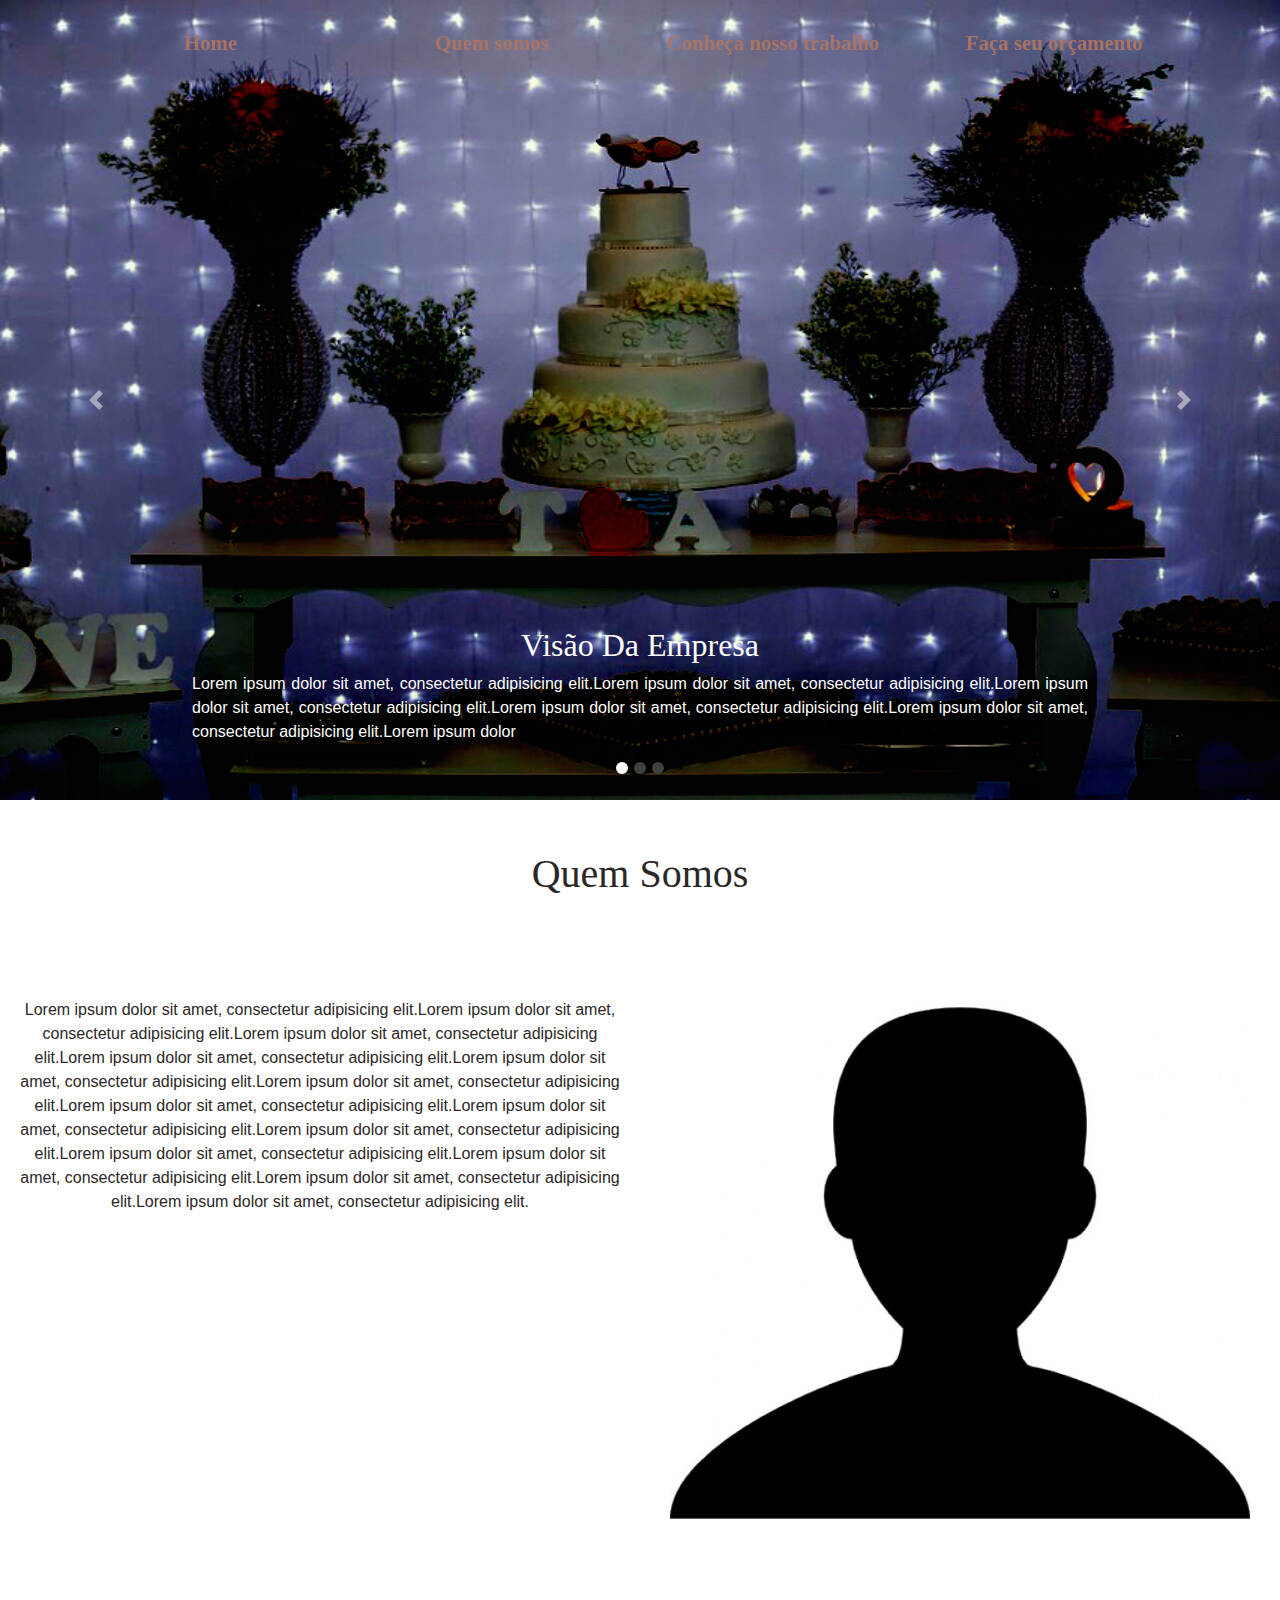
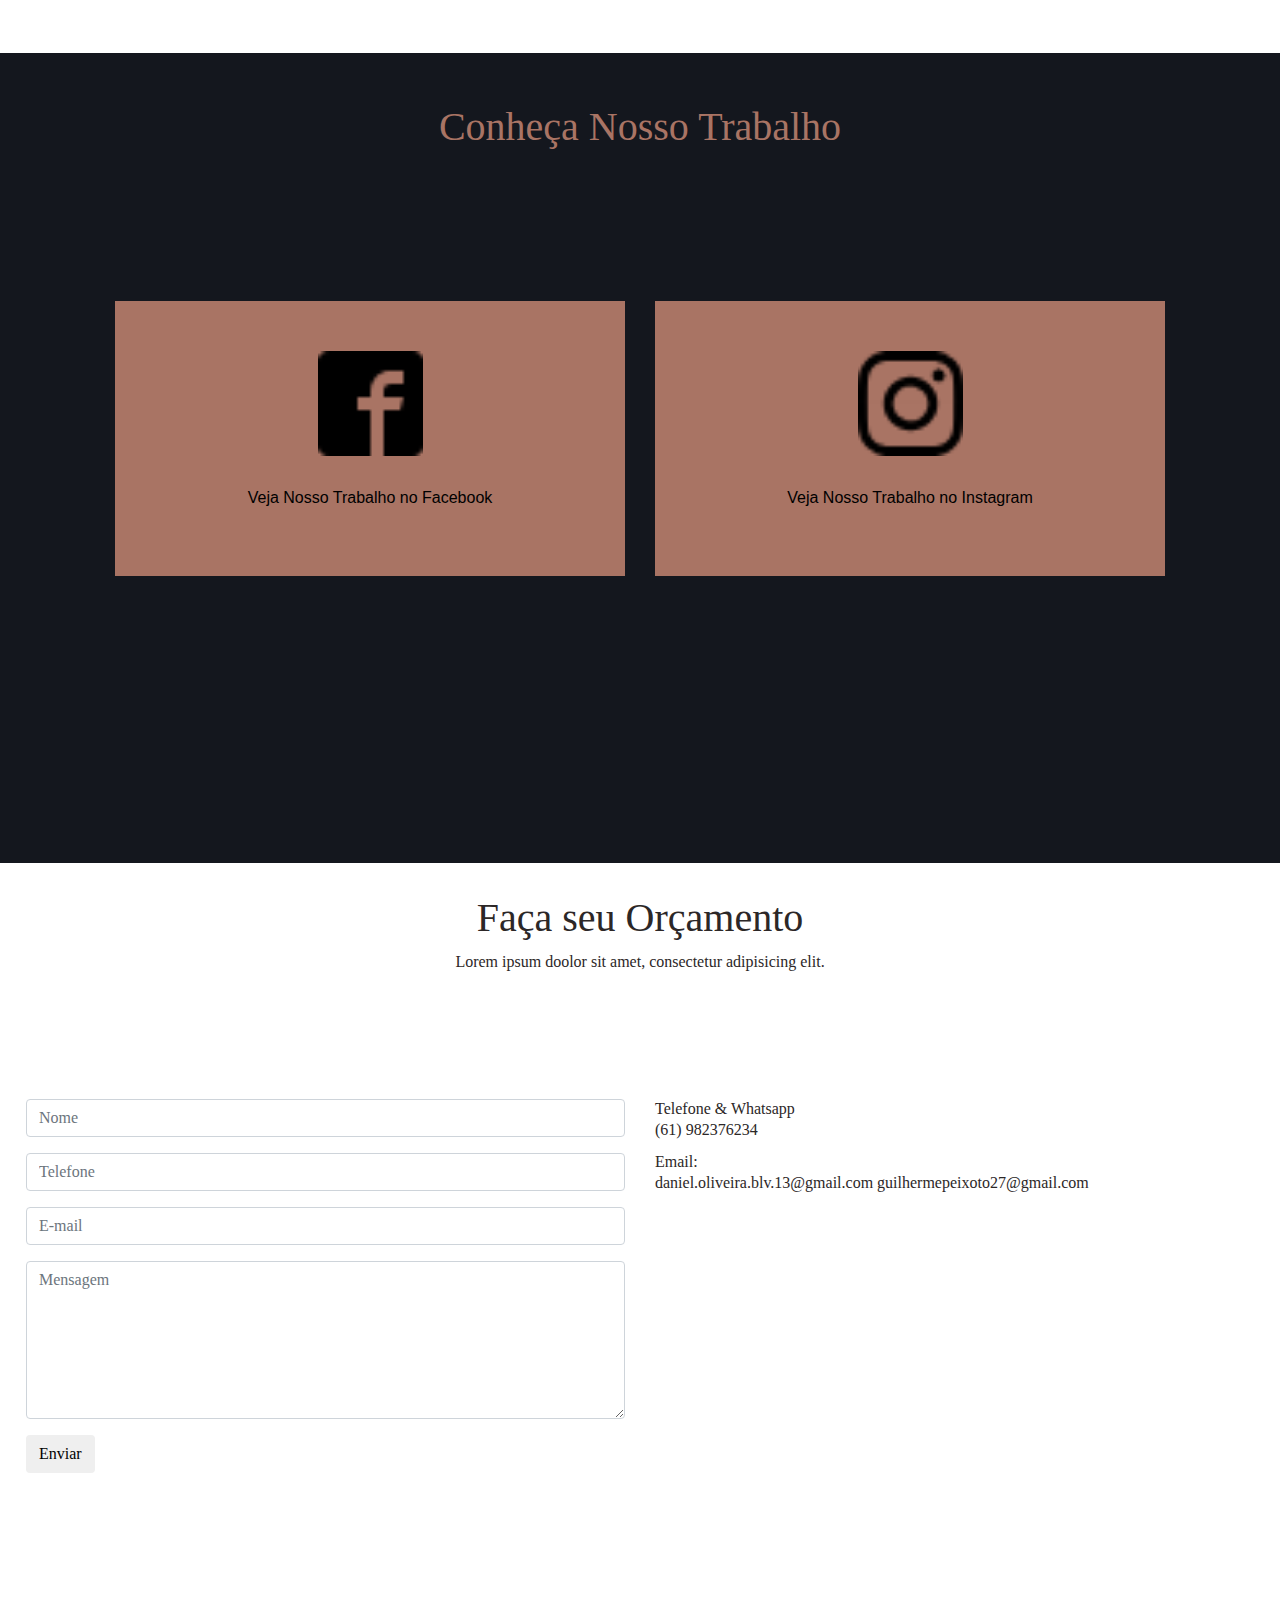
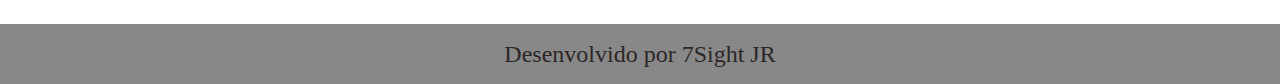
==== index.html @ c17e689d "Nav" ====
<!DOCTYPE html>
<html lang="en">
<head>
    <meta charset="UTF-8">
    <meta name="viewport" content="width=device-width, initial-scale=1, shrink-to-fit=no">
    <title>Ateliê dos Sonhos - Home</title>
	<link rel="stylesheet" href="CSS/normalize.css">
	<link href="https://fonts.googleapis.com/css?family=Roboto:400,700,700i" rel="stylesheet">
	<link rel="shortcut icon" href="imgs/favicon.ico" type="image/x-icon" />
    <link rel="stylesheet" href="./CSS/bootstrap.min.css">
    <link rel="stylesheet" href="./CSS/style.css">
    <script type="text/javascript" src="js/jquery-3.3.1.min.js"></script>
    <script type="text/javascript" src="js/menuJS.js"></script>
    <script type="text/javascript" src="js/bootstrap.min.js"></script>
</head>
<header>
            <nav class="navbar navbar-expand-lg navbar-light ">
                <div class="container">     
                    <button class="navbar-toggler" type="button" data-toggle="collapse" data-target="#navbarNavAltMarkup" aria-controls="navbarNavAltMarkup" aria-expanded="false" aria-label="Alterna navegação">
                        <span class="navbar-toggler-icon"></span>
                    </button>
                    <div class="row collapse navbar-collapse" id="navbarNavAltMarkup" >
                        <div class="navbar-nav col">
                          <a class="col nav-link" href="#">Home <span class="sr-only">(Página atual)</span></a>
                          <a class="col nav-link" href="#">Quem somos</a>
                          <a class="col nav-link" href="#">Conheça nosso trabalho</a>
                          <a class="col nav-link" href="#">Faça seu orçamento</a>
                        </div>
                    </div>
                  </div>
            </nav>
    </header>
    <body>
        <section>
        <div id="MagicCarousel" class="carousel slide" data-ride="carousel">
            <ol class="carousel-indicators">
                <li data-target="#MagicCarousel" data-slide-to="0" class="active"></li>
                <li data-target="#MagicCarousel" data-slide-to="1"></li>
                <li data-target="#MagicCarousel" data-slide-to="2"></li>
            </ol>
            <div class="carousel-inner" role="listbox"></div>
                <div class="carousel-item active">
                    <img class="imagemDaHome" src="IMGS/imagem1.jpg" alt="First Slide">
                    <div class="carousel-caption d-none d-md-block">
                    <h2 class="tituloVisao">Visão Da Empresa</h2>
            <p class="textoVisao">Lorem ipsum dolor sit amet, consectetur adipisicing elit.Lorem ipsum dolor sit amet, consectetur adipisicing elit.Lorem ipsum dolor sit amet, consectetur adipisicing elit.Lorem ipsum dolor sit amet, consectetur adipisicing elit.Lorem ipsum dolor sit amet, consectetur adipisicing elit.Lorem ipsum dolor</p>   
                    </div>
                </div>
                <div class="carousel-item">
                    <img class="imagemDaHome" src="IMGS/imagem2.jpg" alt="Second Slide">
                    <div class="carousel-caption d-none d-md-block">
                    <h2 class="tituloVisao">Visão Da Empresa</h2>
            <p class="textoVisao">Lorem ipsum dolor sit amet, consectetur adipisicing elit.Lorem ipsum dolor sit amet, consectetur adipisicing elit.Lorem ipsum dolor sit amet, consectetur adipisicing elit.Lorem ipsum dolor sit amet, consectetur adipisicing elit.Lorem ipsum dolor sit amet, consectetur adipisicing elit.Lorem ipsum dolor</p>    
                    </div>
                </div>
                <div class="carousel-item">
                    <img class="imagemDaHome" src="IMGS/imagem3.jpg" alt="Third Slide">
                    <div class="carousel-caption d-none d-md-block">
                    <h2 class="tituloVisao">Visão Da Empresa</h2>
            <p class="textoVisao">Lorem ipsum dolor sit amet, consectetur adipisicing elit.Lorem ipsum dolor sit amet, consectetur adipisicing elit.Lorem ipsum dolor sit amet, consectetur adipisicing elit.Lorem ipsum dolor sit amet, consectetur adipisicing elit.Lorem ipsum dolor sit amet, consectetur adipisicing elit.Lorem ipsum dolor</p>    
                    </div>
                </div>
            <a class="carousel-control-prev" href="#MagicCarousel" role="button" data-slide="prev">
                <span class="carousel-control-prev-icon"></span>
                <span class="sr-only">previous</span>
            </a>    
            <a class="carousel-control-next" href="#MagicCarousel" role="button" data-slide="next">    
                <span class="carousel-control-next-icon"></span>
                <span class="sr-only">next</span>
            </a> 
        </div>           
    </section>
		<section>
            <div class="container-somos">
			    <div class="col">
					<h1 class="form-quem">Quem Somos</h1>
					<div class="row">
						<div class="col-sm-6">
							<p class="TextoQ">Lorem ipsum dolor sit amet, consectetur adipisicing elit.Lorem ipsum dolor sit amet, consectetur adipisicing elit.Lorem ipsum dolor sit amet, consectetur adipisicing elit.Lorem ipsum dolor sit amet, consectetur adipisicing elit.Lorem ipsum dolor sit amet, consectetur adipisicing elit.Lorem ipsum dolor sit amet, consectetur adipisicing elit.Lorem ipsum dolor sit amet, consectetur adipisicing elit.Lorem ipsum dolor sit amet, consectetur adipisicing elit.Lorem ipsum dolor sit amet, consectetur adipisicing elit.Lorem ipsum dolor sit amet, consectetur adipisicing elit.Lorem ipsum dolor sit amet, consectetur adipisicing elit.Lorem ipsum dolor sit amet, consectetur adipisicing elit.Lorem ipsum dolor sit amet, consectetur adipisicing elit.</p>
                        </div>
						<div class="col-sm-6">
							<div>   
							<img class="container-img col" src="IMGS/perfil.jpg" alt="loren ipsum">
							</div>
						</div>
					</div>
			    </div>
            </div>
        </section>
        <section>
            <div class="cor-nosso">
            <div class="container">
                <div class="col">
                <div class="col text-center esp-n">
                    <h1 class="esp-t cor-titulo">Conheça Nosso Trabalho</h1>
                </div>
                <div class="container">
                <div class="row">
                    <div class="col-md-6 col">
                        <div class="caixa col">
                            <div class="text-center col">
                                <a href="https://m.facebook.com/ateliedossonhosdf/"><img src="IMGS/facebook2.png" alt="loren ipsum" class="foto-icone img-fluid"></a>
                            </div>
                            <p class="legenda-n col">Veja Nosso Trabalho no Facebook</p>
                        </div>
                    </div>
                    <br>
                    <div class="col-md-6 col c2">
                        <div class="caixa col">
                            <div class="text-center col">
                                    <a href="https://www.instagram.com/ateliedossonhosdf/"><img src="IMGS/instagram.png" alt="loren ipsum" class="foto-icone img-fluid"></a>
                            </div>
                            <p class="legenda-n col">Veja Nosso Trabalho no Instagram</p>
                        </div>
                    </div>
                </div> 
                </div>
            </div>
            </div>
        </div>
        </section>
        <section id="facaseuorcamento">
                    <div class="col">
                    <div class="format">
                    <div class="facaseuorcamento">
                            <div class="titfaca">
                            <h1>Faça seu Orçamento</h1>
                                <div class="par">
                                    <h8>Lorem ipsum doolor sit amet, consectetur adipisicing elit.</h8>
                                </div>
                            </div>
                    <div class="row">
                    <div class="col">
                    <div class="hrr">
                    <form class="form-contact" action="/enviar_email" accept-charset="UTF-8" method="post"><input name="utf8" type="hidden" value="&#x2713;" /><input type="hidden" name="authenticity_token" value="V55jchQVpwLx2IjRgMSg2orfoXIEqfLRd6R6BM3rzUybA8gtI5Tl+74OOOqi83/QPMuSs9RaITzS2b3zhEJrcw==" />
                        <div class="form-group">
                            <input type="text" name="nome" id="nome" placeholder="Nome" class="form-control field-contact" />
                        </div>
                        <div class="form-group">
                            <input type="text" name="telefone" id="telefone" placeholder="Telefone" class="form-control field-contact" />
                        </div>
                        <div class="form-group">
                            <input type="email" name="email" id="email" placeholder="E-mail" class="form-control field-contact" />
                        </div>
                        <div class="form-group">
                            <textarea name="mensagem" id="mensagem" placeholder="Mensagem" type="text" class="form-control field-contact" rows="6"></textarea>
                        </div>
                        <div class="botaoDaMSG">
                            <button type="submit" class="btn button-contact">Enviar</button>
                        </div>
                    </form>
                    </div>
                    </div>
                    <div class="col">
                        <div class="informacoes">
                            <div class="esp">
                                <div class="contact">
                                    <h6 class="contact">Telefone & Whatsapp</h6>
                                    <h8>(61) 982376234</h8>
                                </div>
                            </div>    
                        <div class="contact">
                            <h6 class="contact">Email:</h6>
                            <h8>daniel.oliveira.blv.13@gmail.com</h8>
                            <h8>guilhermepeixoto27@gmail.com</h8>
                        </div>
                    </div>
                    </div>
                    </div>
                    </div>
                    </div>
        </section>
                <footer>
                    <div class="col">
                    Desenvolvido por 7Sight JR
                    </div>
                </footer>

</body>
</html>
---- CSS/style.css ----
*, *:before, *:after {
    -webkit-box-sizing: border-box;
       -moz-box-sizing: border-box;
            box-sizing: border-box;
}

body {
	font-family: Helvetica Neue;
	color:#2c2727;
}

/* <--! Menu Superior --> */
nav {	
	position: fixed;
	top: 0;
	width: 100%;	
}

/* <--! Rodapé --> */

footer {
	background-color: #888;
	text-align: center;
	padding: 0.5em 0;
	font-size: 1.5em;
}
/* <--! Orcamento --> */
.facaseuorcamento{
    margin: 10px auto;
	min-height: 65vh;
	padding: 1px;
}
/* <--! Titulo do Form --> */
.titfaca{
    text-align: center;
    margin-bottom: 125px;
    margin-top: 20px;
}
.contact{
    margin: 0 0 0 0;
}
.esp{
    margin-bottom: 10px;
}
.hrr{
    margin: 0 0 0 10px;
}
.par{
         text-align: center;
   @include text-shadow(1px 1px 0 rgba(white, 1));
}
.format{
	margin-bottom: 150px;
}
/* Titulo Quem Somos*/
.form-quem{
	text-align: center;
	margin-bottom: 100px;
	padding-top: 50px;
}
p{
	text-align: center;
	font-family: Arial, Helvetica, sans-serif;
}
.container-img{
	width:100%;
	height:530px;
}
.container-somos{
	margin-bottom: 125px;
}

/* Nosso Trabalho*/
.cor-titulo{
	color: #a97464;
}
.caixa{
	border:50px solid #a97464; 
	background-color: #a97464; 
	width: 100%;
	height: 100%;
	align-items: center;
}
.cor-nosso{
	background:#14171e;
	height: 90vh;
}
.esp-n{
	margin-bottom: 150px;
	padding-top: 50px;
	margin-top: 0px;
}
.foto-icone{
	box-align: center;
	width:30%; 
	height: 10%;
}
.legenda-n{
	padding-top: 30px;
	color: black;
	text-align: center;
}
@media(max-width: 576px){
	.foto-icone{
		box-align: center;
		width: 90%; 
		height: 10%;
	}
	.caixa{
		margin-left: 65px;
		border: solid #a97464; 
		background-color: #a97464; 
		width: 175px;
		height: 200px;
		margin-bottom: 25px;
		align-items: center;
	}

	.legenda-n{
		color: black;
		text-align: center;
		font-size: xx-small;
	}
	.esp-n{
		margin-bottom: 100px;
		padding-top: 50px;
		margin-top: 0px;
	}
	.cor-nosso{
		background:#14171e;
		height: 125vh;
	}
}

.imagemDaHome{ 
	width: 100%;
	height: 800px;
}
@media (max-width: 800px){
	.imagemDaHome{ 
	height: 500px;
	}
	.botaoDaMSG{
		text-align: center;
	}
	.informacoes{
		padding: 40px;
		text-align: center;
	}
	.form-quem{
		padding-top: 20px;
		justify-content: center;
		height: 50%;
		text-align: center;
		margin-bottom: 20px;
	}
	.container-img {
		width: 340px;
		height: 255px;
		
	}
	.container-somos{
		margin-bottom: 10px;
	}
	.titfaca{
		margin-bottom: 30px;
	}
	.TextoQ{
		text-align: justify;
	}
	.format{
		margin-bottom: 10px;
	}
	.aa{
		text-align: center;
	}
}
.tituloVisao{
	text-align: center;
}
.textoVisao{
	text-align: justify;
} 
.carousel-indicators li {
    border-radius: 12px;
    width: 12px;
    height: 12px;
    background-color: #404040;
}
/* Home */

.backgorund{
    background-image: url(../IMGS/backgrou.jpg);
}

.nav-link{
    text-align: center;
    font-size: 1.3em;
    color:#a97464 !important;
    padding: .9em !important;
    font-weight: bold;
    
}

.nav-link:hover{
    color:#9f283e !important;
    font-size: none;
}

.navbar-toggler{
    background: #a97464 !important;
    
}

.navbar-light .navbar-toggler{
    color: #a97464 !important;
    
}
.navbar{
	position: fixed;
	z-index: 1;
}


/* Nav */
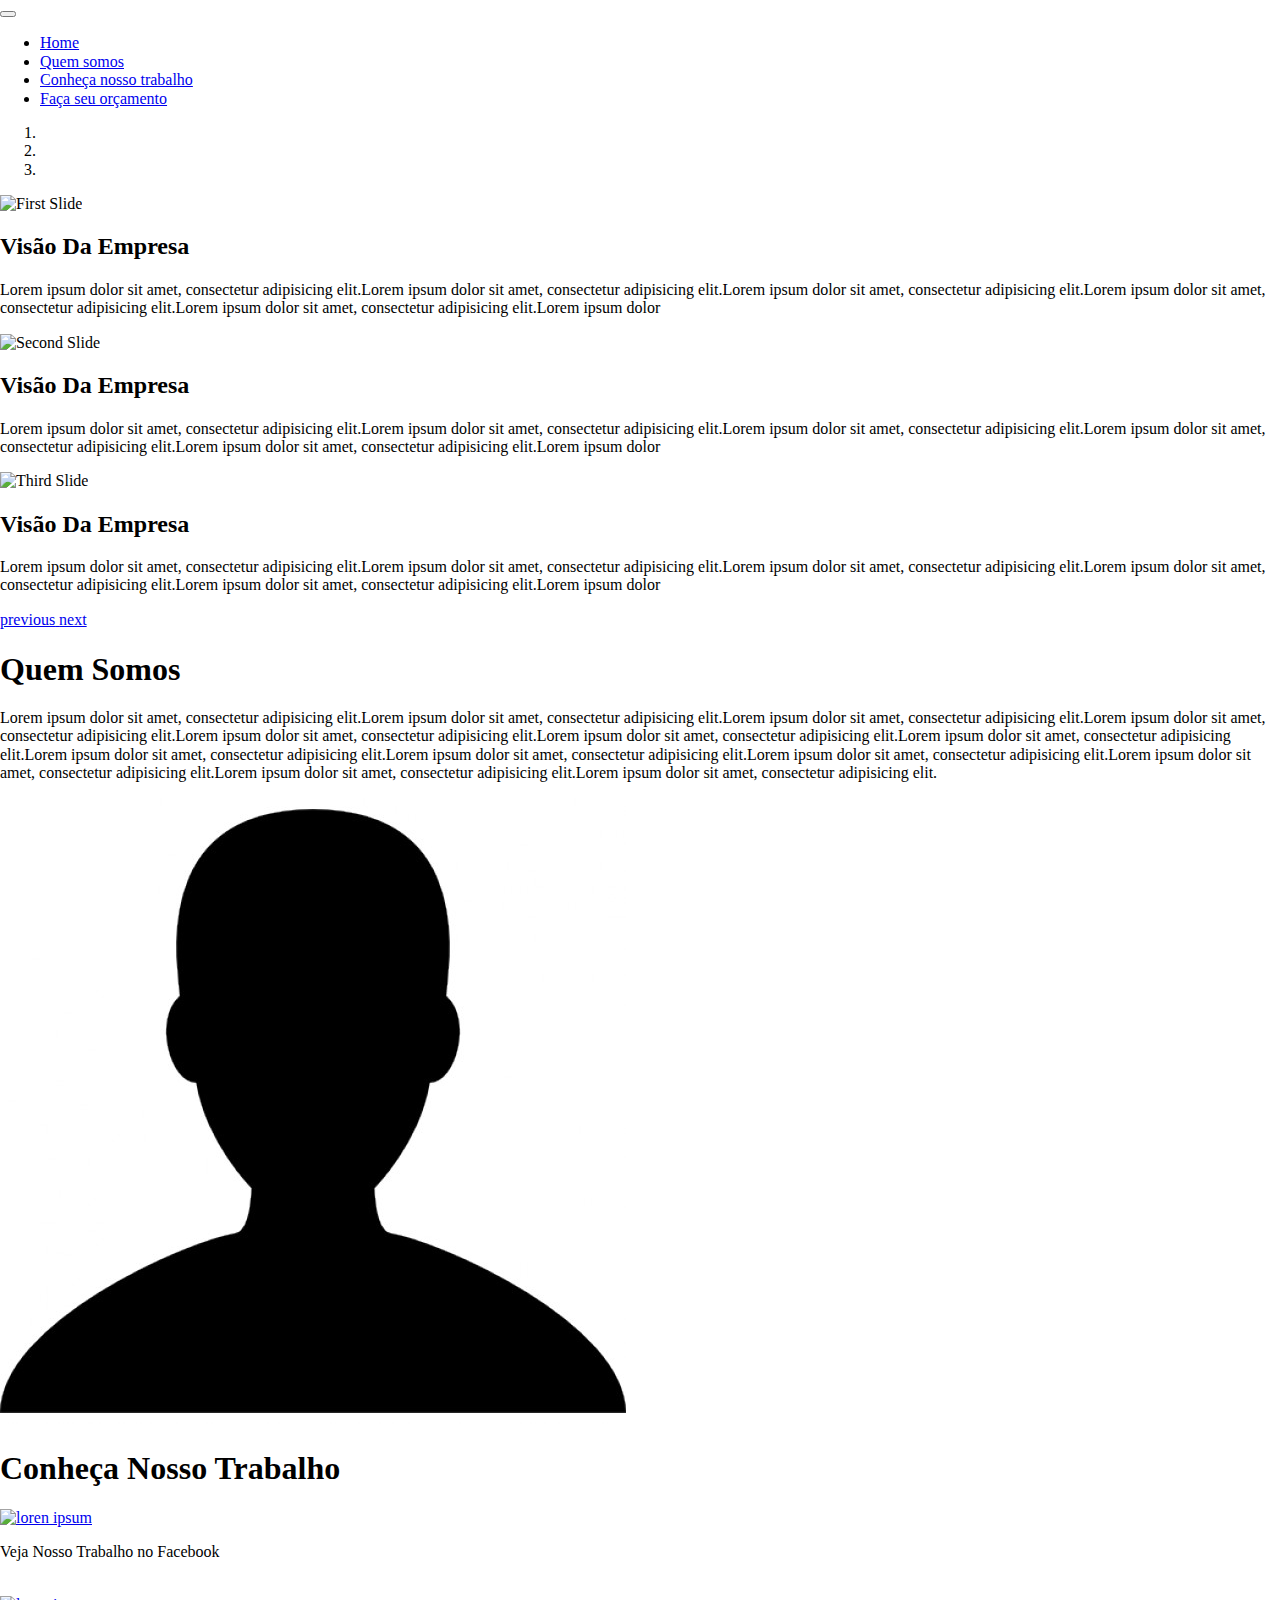
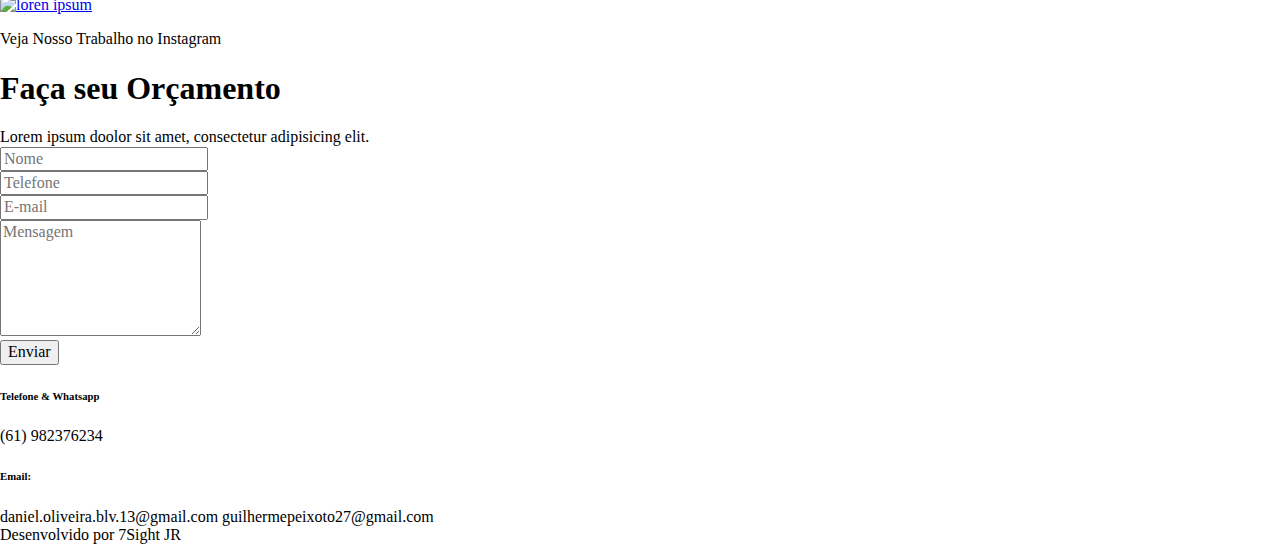
==== commit 290057a0: "Ajustes Master" ====
--- a/index.html
+++ b/index.html
@@ -6,32 +6,45 @@
     <title>Ateliê dos Sonhos - Home</title>
 	<link rel="stylesheet" href="CSS/normalize.css">
 	<link href="https://fonts.googleapis.com/css?family=Roboto:400,700,700i" rel="stylesheet">
-	<link rel="shortcut icon" href="imgs/favicon.ico" type="image/x-icon" />
-    <link rel="stylesheet" href="./CSS/bootstrap.min.css">
-    <link rel="stylesheet" href="./CSS/style.css">
+	<link rel="shortcut icon" href="img/favicon.ico" type="image/x-icon" />
+    <link rel="stylesheet" href="css/bootstrap.min.css">
+    <link rel="stylesheet" href="css/style.css">
     <script type="text/javascript" src="js/jquery-3.3.1.min.js"></script>
-    <script type="text/javascript" src="js/menuJS.js"></script>
     <script type="text/javascript" src="js/bootstrap.min.js"></script>
 </head>
+
+<body>
+<!-- NAVBAR RESPONSIVA -->
 <header>
-            <nav class="navbar navbar-expand-lg navbar-light ">
-                <div class="container">     
-                    <button class="navbar-toggler" type="button" data-toggle="collapse" data-target="#navbarNavAltMarkup" aria-controls="navbarNavAltMarkup" aria-expanded="false" aria-label="Alterna navegação">
-                        <span class="navbar-toggler-icon"></span>
-                    </button>
-                    <div class="row collapse navbar-collapse" id="navbarNavAltMarkup" >
-                        <div class="navbar-nav col">
-                          <a class="col nav-link" href="#">Home <span class="sr-only">(Página atual)</span></a>
-                          <a class="col nav-link" href="#">Quem somos</a>
-                          <a class="col nav-link" href="#">Conheça nosso trabalho</a>
-                          <a class="col nav-link" href="#">Faça seu orçamento</a>
-                        </div>
-                    </div>
-                  </div>
-            </nav>
-    </header>
-    <body>
-        <section>
+    <nav class="navbar fixed-top navbar-expand-lg navbar-dark">
+        <div class="container">
+            <button class="navbar-toggler" type="button" data-toggle="collapse" data-target="#navbarSite" aria-controls="navbarSite" aria-expanded="false" aria-label="Toggle navigation">
+                <span class="navbar-toggler-icon"></span>
+            </button>
+            <div class="collapse navbar-collapse" id="navbarSite">
+                <ul class="navbar-nav d-flex justify-content-center flor">
+                    <li class="nav-item">
+                        <a class="nav-link" href="#">Home</a>
+                    </li>
+                    <li class="nav-item">
+                        <a class="nav-link" href="#">Quem somos</a>
+                    </li>
+                    <li class="nav-item">
+                        <a class="nav-link" href="#">Conheça nosso trabalho</a>
+                    </li>
+                    <li class="nav-item">
+                        <a class="nav-link" href="#">Faça seu orçamento</a>
+                    </li>
+                </ul>
+            </div>
+        </div>
+    </nav>   
+</header>
+
+
+
+
+        <section id="Home">
         <div id="MagicCarousel" class="carousel slide" data-ride="carousel">
             <ol class="carousel-indicators">
                 <li data-target="#MagicCarousel" data-slide-to="0" class="active"></li>
@@ -40,21 +53,21 @@
             </ol>
             <div class="carousel-inner" role="listbox"></div>
                 <div class="carousel-item active">
-                    <img class="imagemDaHome" src="IMGS/imagem1.jpg" alt="First Slide">
+                    <img class="imagemDaHome" src="img/imagem1.jpg" alt="First Slide">
                     <div class="carousel-caption d-none d-md-block">
                     <h2 class="tituloVisao">Visão Da Empresa</h2>
             <p class="textoVisao">Lorem ipsum dolor sit amet, consectetur adipisicing elit.Lorem ipsum dolor sit amet, consectetur adipisicing elit.Lorem ipsum dolor sit amet, consectetur adipisicing elit.Lorem ipsum dolor sit amet, consectetur adipisicing elit.Lorem ipsum dolor sit amet, consectetur adipisicing elit.Lorem ipsum dolor</p>   
                     </div>
                 </div>
                 <div class="carousel-item">
-                    <img class="imagemDaHome" src="IMGS/imagem2.jpg" alt="Second Slide">
+                    <img class="imagemDaHome" src="img/imagem2.jpg" alt="Second Slide">
                     <div class="carousel-caption d-none d-md-block">
                     <h2 class="tituloVisao">Visão Da Empresa</h2>
             <p class="textoVisao">Lorem ipsum dolor sit amet, consectetur adipisicing elit.Lorem ipsum dolor sit amet, consectetur adipisicing elit.Lorem ipsum dolor sit amet, consectetur adipisicing elit.Lorem ipsum dolor sit amet, consectetur adipisicing elit.Lorem ipsum dolor sit amet, consectetur adipisicing elit.Lorem ipsum dolor</p>    
                     </div>
                 </div>
                 <div class="carousel-item">
-                    <img class="imagemDaHome" src="IMGS/imagem3.jpg" alt="Third Slide">
+                    <img class="imagemDaHome" src="img/imagem3.jpg" alt="Third Slide">
                     <div class="carousel-caption d-none d-md-block">
                     <h2 class="tituloVisao">Visão Da Empresa</h2>
             <p class="textoVisao">Lorem ipsum dolor sit amet, consectetur adipisicing elit.Lorem ipsum dolor sit amet, consectetur adipisicing elit.Lorem ipsum dolor sit amet, consectetur adipisicing elit.Lorem ipsum dolor sit amet, consectetur adipisicing elit.Lorem ipsum dolor sit amet, consectetur adipisicing elit.Lorem ipsum dolor</p>    
@@ -70,7 +83,7 @@
             </a> 
         </div>           
     </section>
-		<section>
+		<section id="Quem-somos">
             <div class="container-somos">
 			    <div class="col">
 					<h1 class="form-quem">Quem Somos</h1>
@@ -80,14 +93,14 @@
                         </div>
 						<div class="col-sm-6">
 							<div>   
-							<img class="container-img col" src="IMGS/perfil.jpg" alt="loren ipsum">
+							<img class="container-img col" src="img/perfil.jpg" alt="loren ipsum">
 							</div>
 						</div>
 					</div>
 			    </div>
             </div>
         </section>
-        <section>
+        <section id="nosso-trabalho">
             <div class="cor-nosso">
             <div class="container">
                 <div class="col">
@@ -99,7 +112,7 @@
                     <div class="col-md-6 col">
                         <div class="caixa col">
                             <div class="text-center col">
-                                <a href="https://m.facebook.com/ateliedossonhosdf/"><img src="IMGS/facebook2.png" alt="loren ipsum" class="foto-icone img-fluid"></a>
+                                <a href="https://m.facebook.com/ateliedossonhosdf/"><img src="img/facebook2.png" alt="loren ipsum" class="foto-icone img-fluid"></a>
                             </div>
                             <p class="legenda-n col">Veja Nosso Trabalho no Facebook</p>
                         </div>
@@ -108,7 +121,7 @@
                     <div class="col-md-6 col c2">
                         <div class="caixa col">
                             <div class="text-center col">
-                                    <a href="https://www.instagram.com/ateliedossonhosdf/"><img src="IMGS/instagram.png" alt="loren ipsum" class="foto-icone img-fluid"></a>
+                                    <a href="https://www.instagram.com/ateliedossonhosdf/"><img src="img/instagram.png" alt="loren ipsum" class="foto-icone img-fluid"></a>
                             </div>
                             <p class="legenda-n col">Veja Nosso Trabalho no Instagram</p>
                         </div>
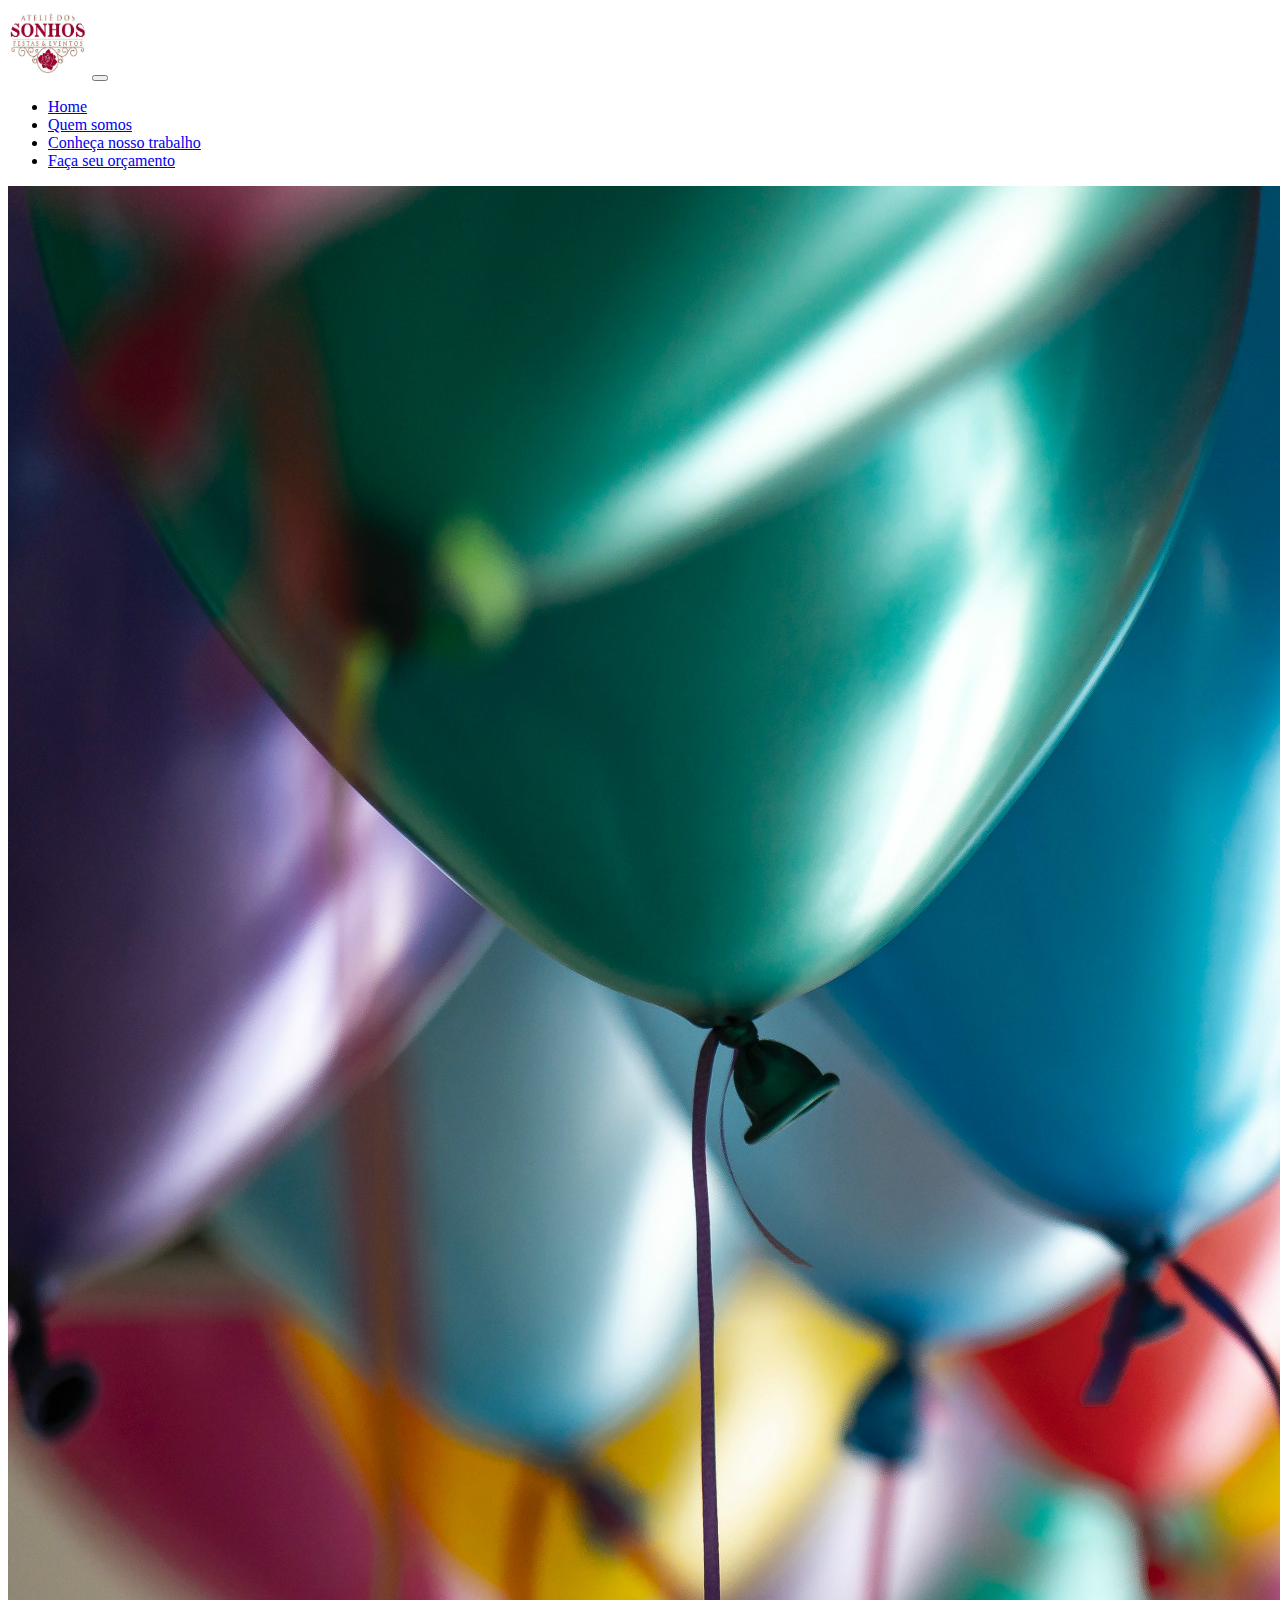
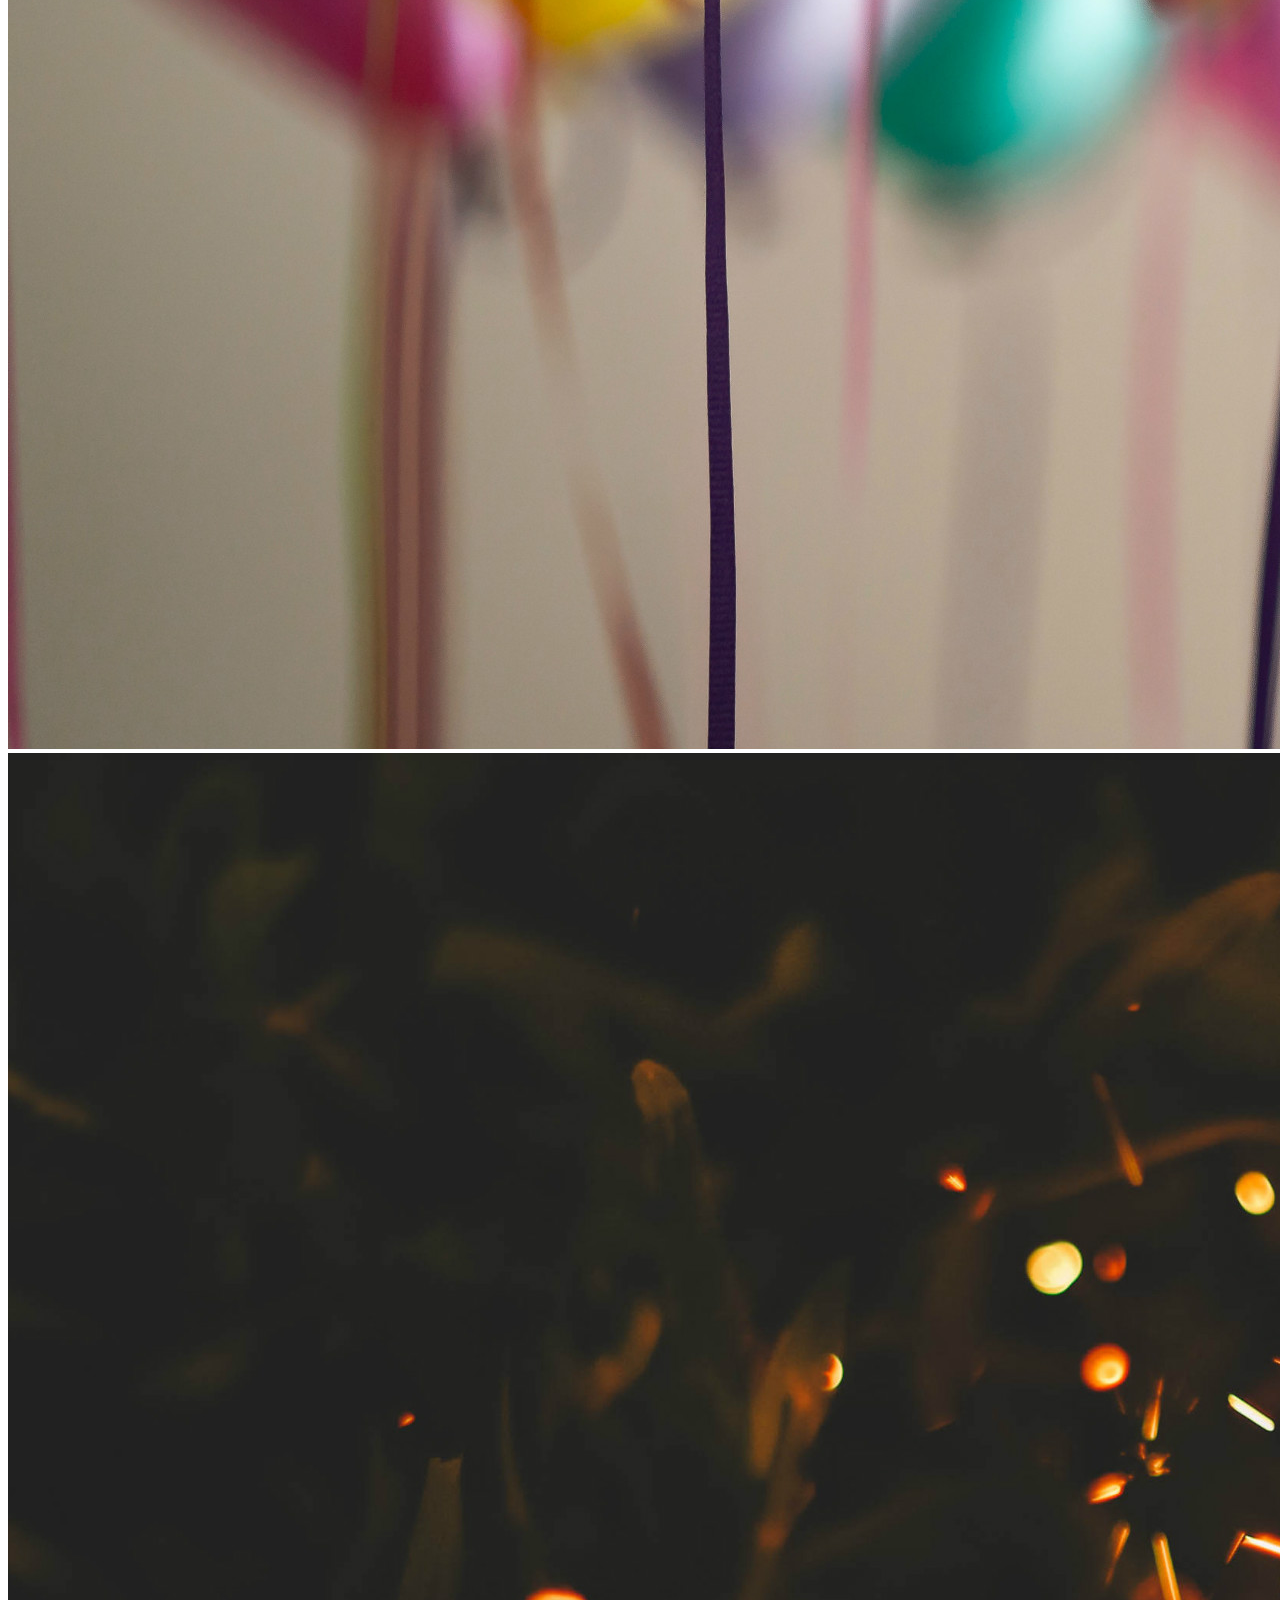
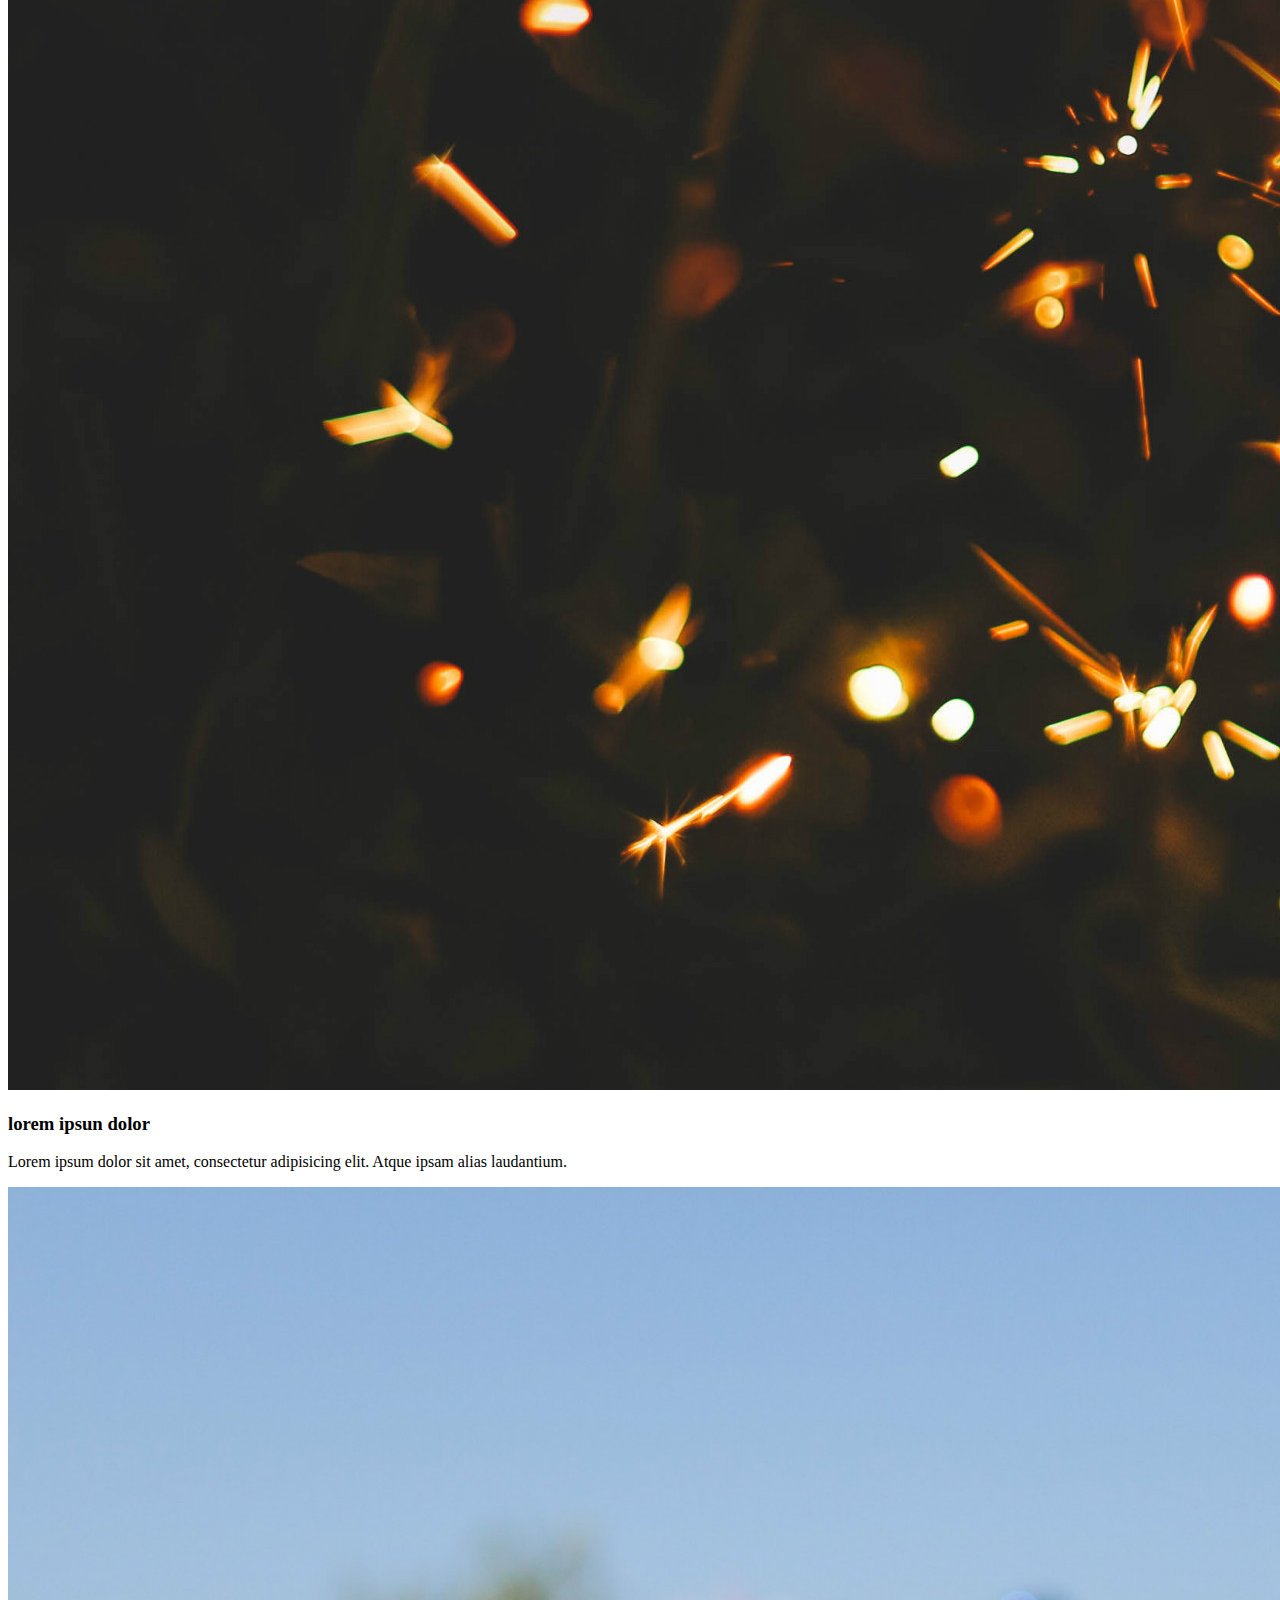
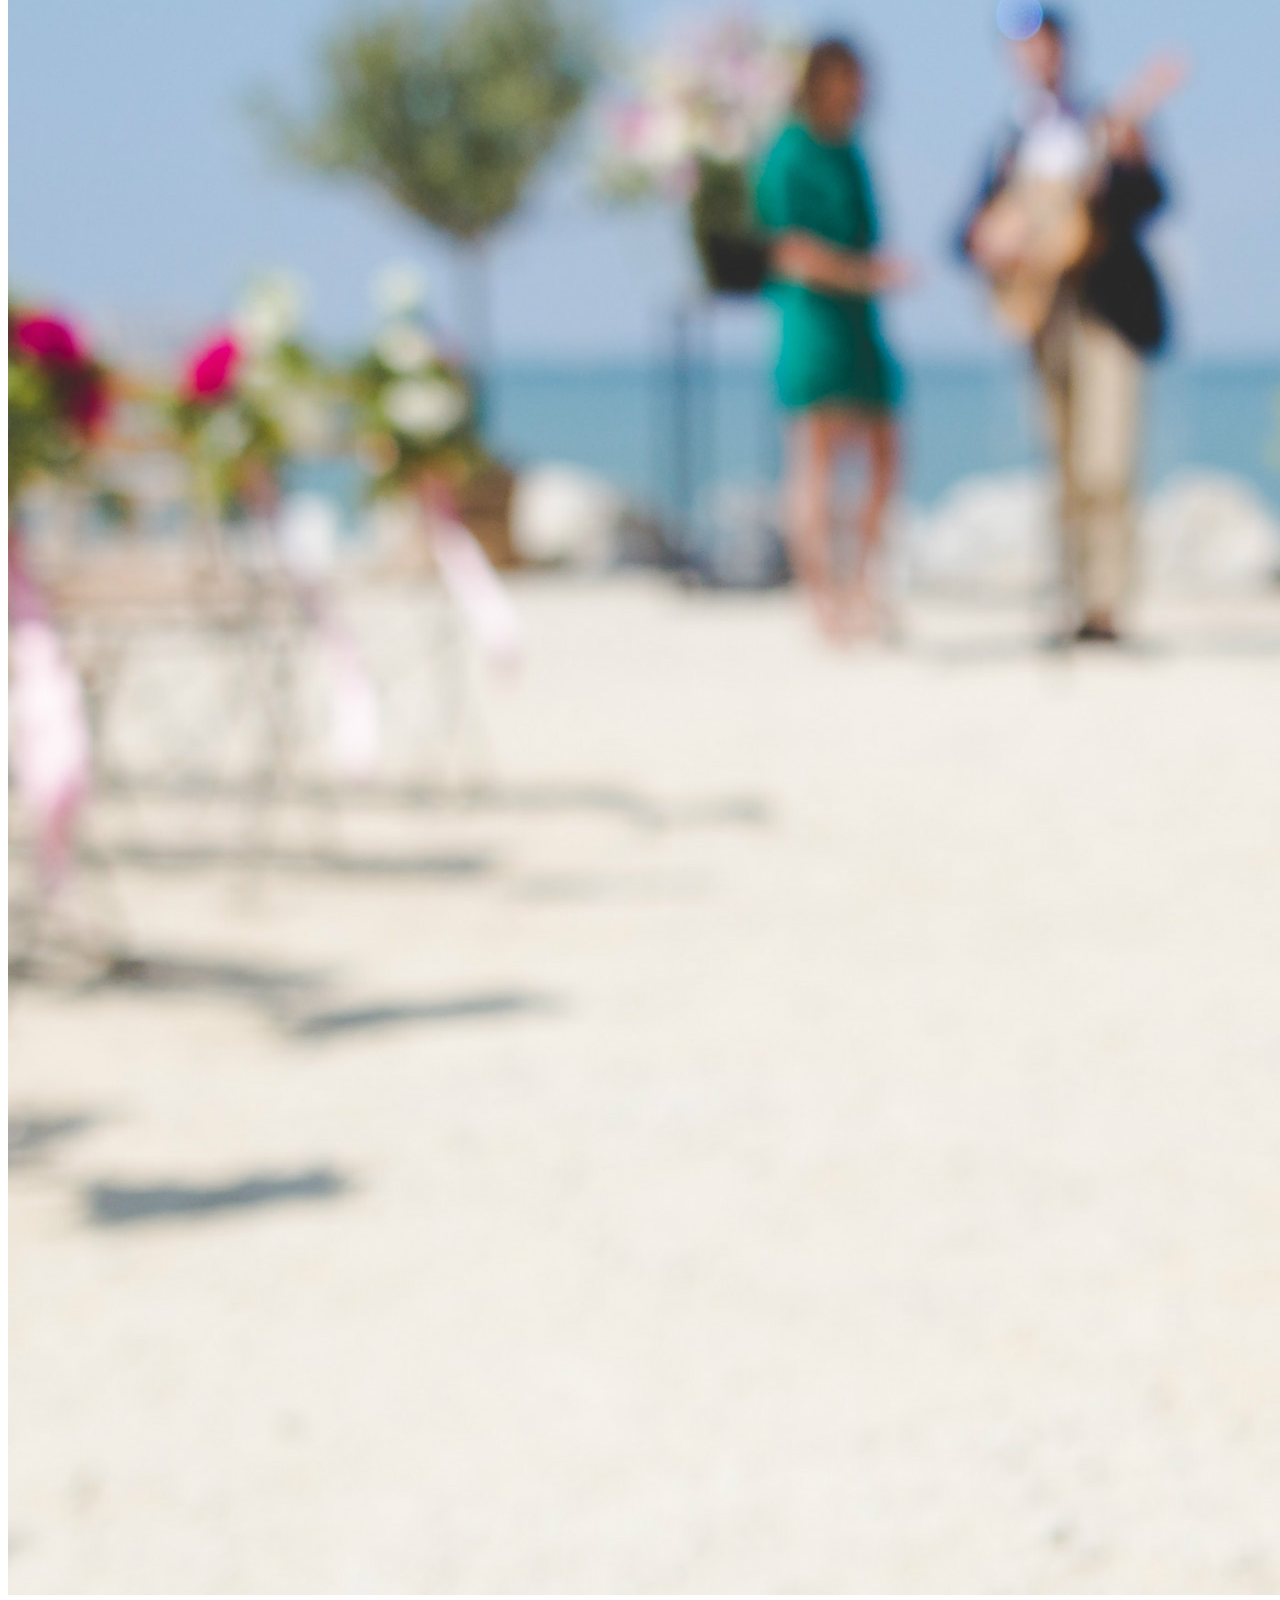
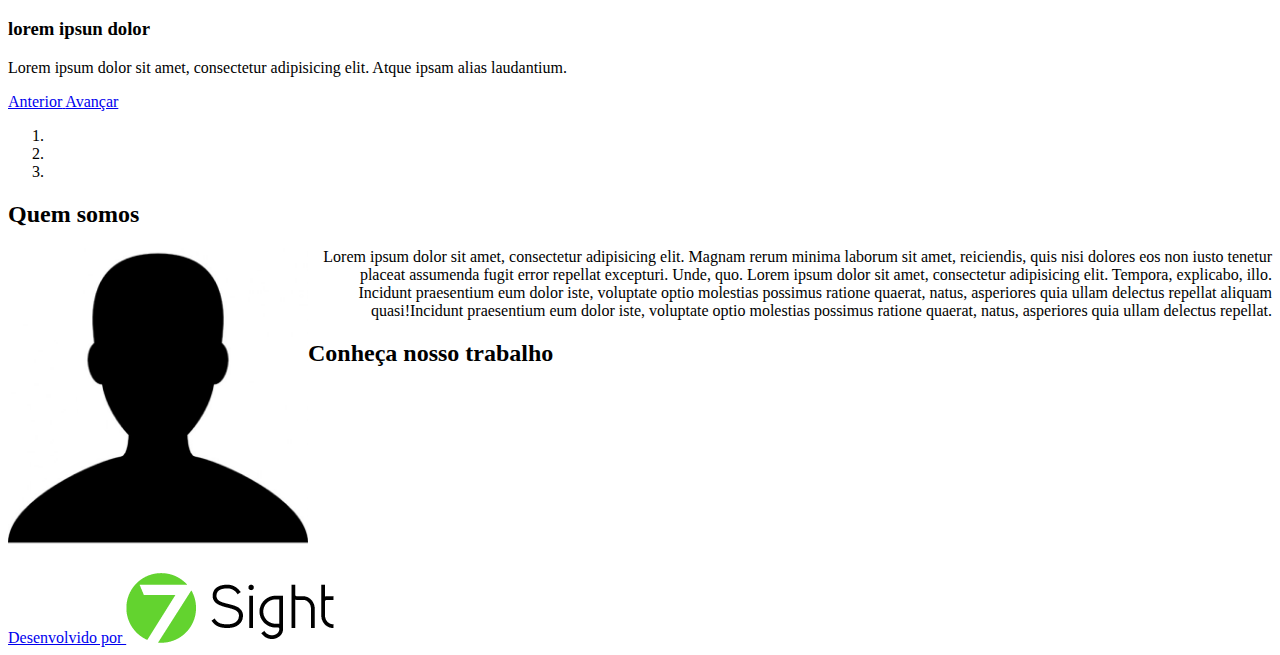
==== commit 1653c811: "Add footer" ====
--- a/index.html
+++ b/index.html
@@ -4,25 +4,30 @@
     <meta charset="UTF-8">
     <meta name="viewport" content="width=device-width, initial-scale=1, shrink-to-fit=no">
     <title>Ateliê dos Sonhos - Home</title>
-	<link rel="stylesheet" href="CSS/normalize.css">
+	<link rel="stylesheet" href="css/normalize.css">
 	<link href="https://fonts.googleapis.com/css?family=Roboto:400,700,700i" rel="stylesheet">
 	<link rel="shortcut icon" href="img/favicon.ico" type="image/x-icon" />
     <link rel="stylesheet" href="css/bootstrap.min.css">
-    <link rel="stylesheet" href="css/style.css">
+    <link rel="stylesheet" href="css/style2.css">
     <script type="text/javascript" src="js/jquery-3.3.1.min.js"></script>
     <script type="text/javascript" src="js/bootstrap.min.js"></script>
 </head>
 
 <body>
+
 <!-- NAVBAR RESPONSIVA -->
+
 <header>
     <nav class="navbar fixed-top navbar-expand-lg navbar-dark">
         <div class="container">
+            <a class="navbar-brand h1 mb-0">
+                <img src="img/logo.png" style="width: 80px; height: 70px; border-radius: 50%;">
+            </a>            
             <button class="navbar-toggler" type="button" data-toggle="collapse" data-target="#navbarSite" aria-controls="navbarSite" aria-expanded="false" aria-label="Toggle navigation">
                 <span class="navbar-toggler-icon"></span>
             </button>
-            <div class="collapse navbar-collapse" id="navbarSite">
-                <ul class="navbar-nav d-flex justify-content-center flor">
+            <div class="collapse navbar-collapse justify-content-center" id="navbarSite">
+                <ul class="navbar-nav d-flex flor">
                     <li class="nav-item">
                         <a class="nav-link" href="#">Home</a>
                     </li>
@@ -41,89 +46,86 @@
     </nav>   
 </header>
 
+<!-- CARROSSEL IMAGENS -->
+<div id="carouselSite" class="carousel slide" data-ride="carousel">
+    <div class="carousel-inner">
+        <div class="carousel-item active">
+            <img src="img/img1.jpg" alt="imgCarousel1" class="img-fluid d-block">
+        </div>
+        <div class="carousel-item">
+            <img src="img/img2.jpg" alt="imgCarousel2" class="img-fluid d-block">
+            <div class="carousel-caption d-none d-md-block">
+                <h3>lorem ipsun dolor</h3>
+                <p>Lorem ipsum dolor sit amet, consectetur adipisicing elit. Atque ipsam alias laudantium.</p>
+            </div>
+        </div>
+        <div class="carousel-item">
+            <img src="img/img3.jpg" alt="imgCarousel3" class="img-fluid d-block">
+            <div class="carousel-caption d-none d-md-block">
+                <h3>lorem ipsun dolor</h3>
+                <p>Lorem ipsum dolor sit amet, consectetur adipisicing elit. Atque ipsam alias laudantium.</p>
+            </div>
+        </div>
+    </div>
 
+<!-- CARROSSEL BOTÕES DE CONTROLE -->
+    <a class="carousel-control-prev" href="#carouselSite" role="button" data-slide="prev">
+        <span class="carousel-control-prev-icon"></span>
+        <span class="sr-only">Anterior</span>
+    </a>
+    <a class="carousel-control-next" href="#carouselSite" role="button" data-slide="next">
+        <span class="carousel-control-next-icon"></span>
+        <span class="sr-only">Avançar</span>
+    </a>
+<!-- CARROSSEL INDICADORES-->
+    <ol class="carousel-indicators">
+        <li data-target="carouselSite" data-slide-to="0" class="active"></li>
+        <li data-target="carouselSite" data-slide-to="1"></li>
+        <li data-target="carouselSite" data-slide-to="2"></li>
+    </ol>
+</div>
 
+<!-- SECTION SOBRE -->
+<section id="sobreSite" class="cSobre">
+    <div class="container" id="sobre-a">
+        <h2 class="py-4 text-center textbold cortexto">Quem somos</h2>
+        <div class="row sobre">
+            <div class="col-md-6">
+                <img src="img/perfil.jpg" class="fotoSobre" alt="sobre1" align="left" style="height: 300px; max-width: 100%;">
+            </div>
+            <div class="col-md-6 txt" align="right">
+                <span class="cortexto recuo lead">Lorem ipsum dolor sit amet, consectetur adipisicing elit. Magnam rerum minima laborum sit amet, reiciendis, quis nisi dolores eos non iusto tenetur placeat assumenda fugit error repellat excepturi. Unde, quo. Lorem ipsum dolor sit amet, consectetur adipisicing elit. Tempora, explicabo, illo. Incidunt praesentium eum dolor iste, voluptate optio molestias possimus ratione quaerat, natus, asperiores quia ullam delectus repellat aliquam quasi!Incidunt praesentium eum dolor iste, voluptate optio molestias possimus ratione quaerat, natus, asperiores quia ullam delectus repellat.</span>
+            </div>
+        </div>
+    </div>
+</section>
 
-        <section id="Home">
-        <div id="MagicCarousel" class="carousel slide" data-ride="carousel">
-            <ol class="carousel-indicators">
-                <li data-target="#MagicCarousel" data-slide-to="0" class="active"></li>
-                <li data-target="#MagicCarousel" data-slide-to="1"></li>
-                <li data-target="#MagicCarousel" data-slide-to="2"></li>
-            </ol>
-            <div class="carousel-inner" role="listbox"></div>
-                <div class="carousel-item active">
-                    <img class="imagemDaHome" src="img/imagem1.jpg" alt="First Slide">
-                    <div class="carousel-caption d-none d-md-block">
-                    <h2 class="tituloVisao">Visão Da Empresa</h2>
-            <p class="textoVisao">Lorem ipsum dolor sit amet, consectetur adipisicing elit.Lorem ipsum dolor sit amet, consectetur adipisicing elit.Lorem ipsum dolor sit amet, consectetur adipisicing elit.Lorem ipsum dolor sit amet, consectetur adipisicing elit.Lorem ipsum dolor sit amet, consectetur adipisicing elit.Lorem ipsum dolor</p>   
-                    </div>
-                </div>
-                <div class="carousel-item">
-                    <img class="imagemDaHome" src="img/imagem2.jpg" alt="Second Slide">
-                    <div class="carousel-caption d-none d-md-block">
-                    <h2 class="tituloVisao">Visão Da Empresa</h2>
-            <p class="textoVisao">Lorem ipsum dolor sit amet, consectetur adipisicing elit.Lorem ipsum dolor sit amet, consectetur adipisicing elit.Lorem ipsum dolor sit amet, consectetur adipisicing elit.Lorem ipsum dolor sit amet, consectetur adipisicing elit.Lorem ipsum dolor sit amet, consectetur adipisicing elit.Lorem ipsum dolor</p>    
-                    </div>
-                </div>
-                <div class="carousel-item">
-                    <img class="imagemDaHome" src="img/imagem3.jpg" alt="Third Slide">
-                    <div class="carousel-caption d-none d-md-block">
-                    <h2 class="tituloVisao">Visão Da Empresa</h2>
-            <p class="textoVisao">Lorem ipsum dolor sit amet, consectetur adipisicing elit.Lorem ipsum dolor sit amet, consectetur adipisicing elit.Lorem ipsum dolor sit amet, consectetur adipisicing elit.Lorem ipsum dolor sit amet, consectetur adipisicing elit.Lorem ipsum dolor sit amet, consectetur adipisicing elit.Lorem ipsum dolor</p>    
-                    </div>
-                </div>
-            <a class="carousel-control-prev" href="#MagicCarousel" role="button" data-slide="prev">
-                <span class="carousel-control-prev-icon"></span>
-                <span class="sr-only">previous</span>
-            </a>    
-            <a class="carousel-control-next" href="#MagicCarousel" role="button" data-slide="next">    
-                <span class="carousel-control-next-icon"></span>
-                <span class="sr-only">next</span>
-            </a> 
-        </div>           
-    </section>
-		<section id="Quem-somos">
-            <div class="container-somos">
-			    <div class="col">
-					<h1 class="form-quem">Quem Somos</h1>
-					<div class="row">
-						<div class="col-sm-6">
-							<p class="TextoQ">Lorem ipsum dolor sit amet, consectetur adipisicing elit.Lorem ipsum dolor sit amet, consectetur adipisicing elit.Lorem ipsum dolor sit amet, consectetur adipisicing elit.Lorem ipsum dolor sit amet, consectetur adipisicing elit.Lorem ipsum dolor sit amet, consectetur adipisicing elit.Lorem ipsum dolor sit amet, consectetur adipisicing elit.Lorem ipsum dolor sit amet, consectetur adipisicing elit.Lorem ipsum dolor sit amet, consectetur adipisicing elit.Lorem ipsum dolor sit amet, consectetur adipisicing elit.Lorem ipsum dolor sit amet, consectetur adipisicing elit.Lorem ipsum dolor sit amet, consectetur adipisicing elit.Lorem ipsum dolor sit amet, consectetur adipisicing elit.Lorem ipsum dolor sit amet, consectetur adipisicing elit.</p>
-                        </div>
-						<div class="col-sm-6">
-							<div>   
-							<img class="container-img col" src="img/perfil.jpg" alt="loren ipsum">
-							</div>
-						</div>
-					</div>
-			    </div>
-            </div>
-        </section>
-        <section id="nosso-trabalho">
+<!-- SECTION CONHEÇA NOSSO TRABALHO -->
+
+<section id="nosso-trabalho" class="cNosso">
             <div class="cor-nosso">
             <div class="container">
                 <div class="col">
                 <div class="col text-center esp-n">
-                    <h1 class="esp-t cor-titulo">Conheça Nosso Trabalho</h1>
+                    <h2 class="py-4 text-center textbold cortexto">Conheça nosso trabalho</h2>
                 </div>
                 <div class="container">
                 <div class="row">
                     <div class="col-md-6 col">
                         <div class="caixa col">
                             <div class="text-center col">
-                                <a href="https://m.facebook.com/ateliedossonhosdf/"><img src="img/facebook2.png" alt="loren ipsum" class="foto-icone img-fluid"></a>
+                                <a href="https://m.facebook.com/ateliedossonhosdf/"><img src="img/fb.png" alt="loren ipsum" class="foto-icone img-fluid"></a>
                             </div>
-                            <p class="legenda-n col">Veja Nosso Trabalho no Facebook</p>
+                            <p class="legenda-n col"></p>
                         </div>
                     </div>
                     <br>
                     <div class="col-md-6 col c2">
                         <div class="caixa col">
                             <div class="text-center col">
-                                    <a href="https://www.instagram.com/ateliedossonhosdf/"><img src="img/instagram.png" alt="loren ipsum" class="foto-icone img-fluid"></a>
+                                    <a href="https://www.instagram.com/ateliedossonhosdf/"><img src="img/insta.png" alt="loren ipsum" class="foto-icone img-fluid"></a>
                             </div>
-                            <p class="legenda-n col">Veja Nosso Trabalho no Instagram</p>
+                            <p class="legenda-n col"></p>
                         </div>
                     </div>
                 </div> 
@@ -131,63 +133,16 @@
             </div>
             </div>
         </div>
-        </section>
-        <section id="facaseuorcamento">
-                    <div class="col">
-                    <div class="format">
-                    <div class="facaseuorcamento">
-                            <div class="titfaca">
-                            <h1>Faça seu Orçamento</h1>
-                                <div class="par">
-                                    <h8>Lorem ipsum doolor sit amet, consectetur adipisicing elit.</h8>
-                                </div>
-                            </div>
-                    <div class="row">
-                    <div class="col">
-                    <div class="hrr">
-                    <form class="form-contact" action="/enviar_email" accept-charset="UTF-8" method="post"><input name="utf8" type="hidden" value="&#x2713;" /><input type="hidden" name="authenticity_token" value="V55jchQVpwLx2IjRgMSg2orfoXIEqfLRd6R6BM3rzUybA8gtI5Tl+74OOOqi83/QPMuSs9RaITzS2b3zhEJrcw==" />
-                        <div class="form-group">
-                            <input type="text" name="nome" id="nome" placeholder="Nome" class="form-control field-contact" />
-                        </div>
-                        <div class="form-group">
-                            <input type="text" name="telefone" id="telefone" placeholder="Telefone" class="form-control field-contact" />
-                        </div>
-                        <div class="form-group">
-                            <input type="email" name="email" id="email" placeholder="E-mail" class="form-control field-contact" />
-                        </div>
-                        <div class="form-group">
-                            <textarea name="mensagem" id="mensagem" placeholder="Mensagem" type="text" class="form-control field-contact" rows="6"></textarea>
-                        </div>
-                        <div class="botaoDaMSG">
-                            <button type="submit" class="btn button-contact">Enviar</button>
-                        </div>
-                    </form>
-                    </div>
-                    </div>
-                    <div class="col">
-                        <div class="informacoes">
-                            <div class="esp">
-                                <div class="contact">
-                                    <h6 class="contact">Telefone & Whatsapp</h6>
-                                    <h8>(61) 982376234</h8>
-                                </div>
-                            </div>    
-                        <div class="contact">
-                            <h6 class="contact">Email:</h6>
-                            <h8>daniel.oliveira.blv.13@gmail.com</h8>
-                            <h8>guilhermepeixoto27@gmail.com</h8>
-                        </div>
-                    </div>
-                    </div>
-                    </div>
-                    </div>
-                    </div>
-        </section>
-                <footer>
-                    <div class="col">
-                    Desenvolvido por 7Sight JR
-                    </div>
-                </footer>
+</section>
+
+<footer>
+    <div class="col">
+        <a class="link7" href="http://7sight.com.br/" target="blank">
+            Desenvolvido por
+            <img class="logo7Sight" src="img/7Sight.png">
+        </a> 
+    </div>
+</footer>
 
 </body>
-</html>
+</html>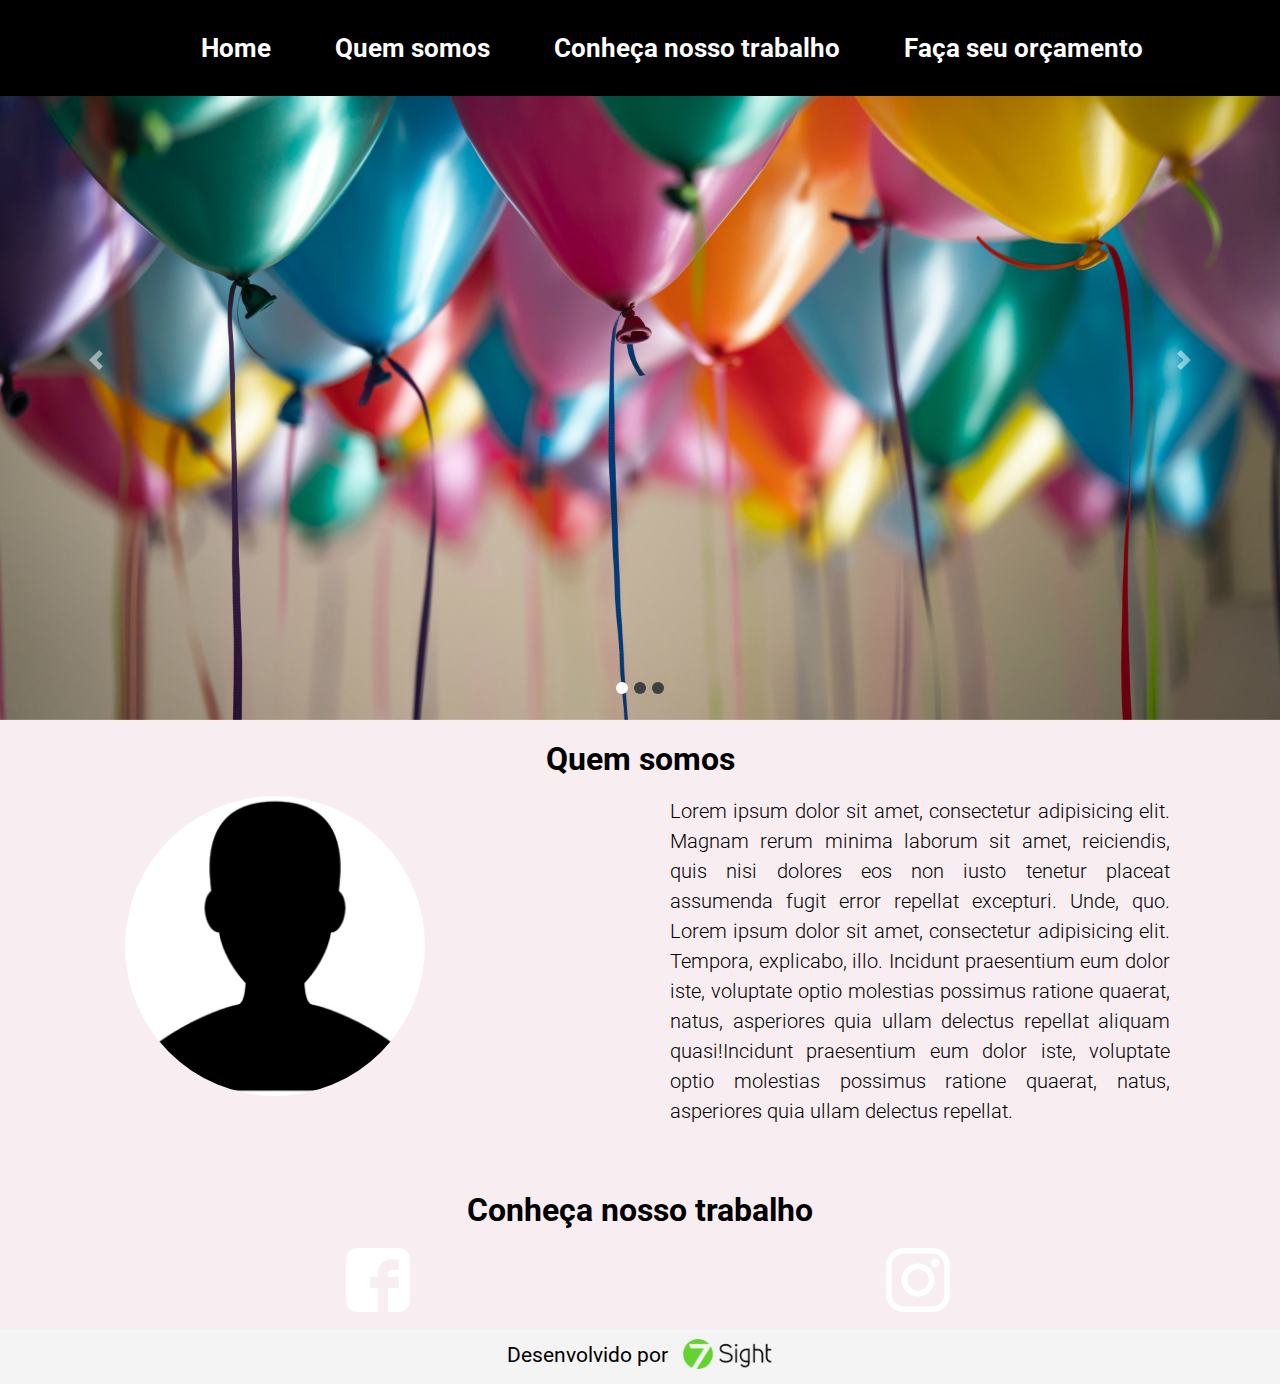
==== commit 3f791a26: "Script NavBar" ====
--- a/index.html
+++ b/index.html
@@ -9,18 +9,18 @@
 	<link rel="shortcut icon" href="img/favicon.ico" type="image/x-icon" />
     <link rel="stylesheet" href="css/bootstrap.min.css">
     <link rel="stylesheet" href="css/style2.css">
-    <script type="text/javascript" src="js/jquery-3.3.1.min.js"></script>
-    <script type="text/javascript" src="js/bootstrap.min.js"></script>
+    <!-- SCRIPTS IMPORT -->
+    <script src="https://ajax.googleapis.com/ajax/libs/jquery/3.3.1/jquery.min.js"></script>
+    <script src="https://cdnjs.cloudflare.com/ajax/libs/popper.js/1.14.0/umd/popper.min.js"></script>
+    <script src="https://maxcdn.bootstrapcdn.com/bootstrap/4.1.1/js/bootstrap.min.js"></script>
 </head>
-
-<body>
 
 <!-- NAVBAR RESPONSIVA -->
 
 <header>
     <nav class="navbar fixed-top navbar-expand-lg navbar-dark">
         <div class="container">
-            <a class="navbar-brand h1 mb-0">
+            <a class="navbar-brand h1 mb-0" href="#carouselSite">
                 <img src="img/logo.png" style="width: 80px; height: 70px; border-radius: 50%;">
             </a>            
             <button class="navbar-toggler" type="button" data-toggle="collapse" data-target="#navbarSite" aria-controls="navbarSite" aria-expanded="false" aria-label="Toggle navigation">
@@ -29,13 +29,13 @@
             <div class="collapse navbar-collapse justify-content-center" id="navbarSite">
                 <ul class="navbar-nav d-flex flor">
                     <li class="nav-item">
-                        <a class="nav-link" href="#">Home</a>
+                        <a class="nav-link" href="#carouselSite">Home</a>
                     </li>
                     <li class="nav-item">
-                        <a class="nav-link" href="#">Quem somos</a>
+                        <a class="nav-link" href="#sobreSite">Quem somos</a>
                     </li>
                     <li class="nav-item">
-                        <a class="nav-link" href="#">Conheça nosso trabalho</a>
+                        <a class="nav-link" href="#nosso-trabalho">Conheça nosso trabalho</a>
                     </li>
                     <li class="nav-item">
                         <a class="nav-link" href="#">Faça seu orçamento</a>
@@ -144,5 +144,13 @@
     </div>
 </footer>
 
+<!-- SCRIPTS UTILIZADOS -->
+
+<script>
+    $('.navbar-nav>li>a').on('click', function(){
+        $('.navbar-collapse').collapse('hide');
+    });
+</script>
+
 </body>
 </html>--- a/css/style2.css
+++ b/css/style2.css
@@ -0,0 +1,133 @@
+/* NAVBAR RESPONSIVA */
+
+.navbar.fixed-top.navbar-expand-lg.navbar-dark{
+  background: #000000;
+}
+
+.navbar-brand.h1.mb-0{
+  visibility: hidden;
+}
+
+.navbar-toggler-icon {
+    background: #86232dd4;
+    border-radius: 4px;
+}
+
+.navbar-dark .navbar-nav .nav-link {
+    color: rgb(255,255,255);
+    font-weight: bold;text-align: center;
+}
+
+.nav-link{
+  font-size: 1.6em;
+  padding-right: 3rem!important;
+  padding-left: 1rem!important;
+}
+
+.carousel-indicators li {
+    border-radius: 12px;
+    width: 12px;
+    height: 12px;
+    background-color: #404040;
+}
+
+@media(max-width: 767px){
+  .navbar.fixed-top.navbar-expand-lg.navbar-dark{
+  background: black;
+  position: fixed;
+  }
+
+	.carousel.slide{
+		padding-top: 6em!important;
+	}
+
+  .nav-link{
+  font-size: 1.6em;
+  padding-right: 0rem!important;
+  padding-left: 0rem!important;
+ }
+  .navbar-brand.h1.mb-0{
+  visibility: visible;
+  }
+}
+
+/* SEÇÃO QUEM SOMOS */
+
+.cSobre{
+  background-color: #9e012e12;
+}
+
+.recuo{
+  text-indent:3em;
+}
+
+.fotoSobre{
+  border-radius: 60%;
+}
+
+.row.sobre{
+  text-align: justify;
+  padding-bottom: 45px;
+  padding-left: 25px;
+  padding-right: 25px;
+}
+
+.cortexto{
+  color: black;
+}
+
+.textbold{
+  font-weight: bold;
+}
+
+.py-4.text-center.textbold.cortexto{
+  padding-top: 20px !important;
+  padding-bottom: 10px !important;
+  font-size: 2rem;
+}
+
+.col-md-6{
+  padding-left: 30px;
+}
+
+.col-md-6.txt{
+  text-align: justify;
+}
+
+.cNosso{
+  background-color: #9e012e12;
+}
+
+@media(max-width: 767px){
+  .col-md-6.txt{
+    text-align: justify;
+    padding-top: 15px;
+  }
+}
+
+/* FOOTER */
+
+.logo7Sight{
+  width: 90px;
+  margin-left: 10px;
+  margin-bottom: 5px;
+  text-align: center;
+  vertical-align: middle;
+} 
+
+a.link7{
+  color:#000; 
+  text-decoration:none;
+}
+
+a.link7:hover{
+  color:#030; 
+  text-decoration:none;
+}
+
+footer {
+    background-color: #88888817;
+    text-align: center;
+    padding: 0.5em 0;
+    font-size: 1.3em;
+}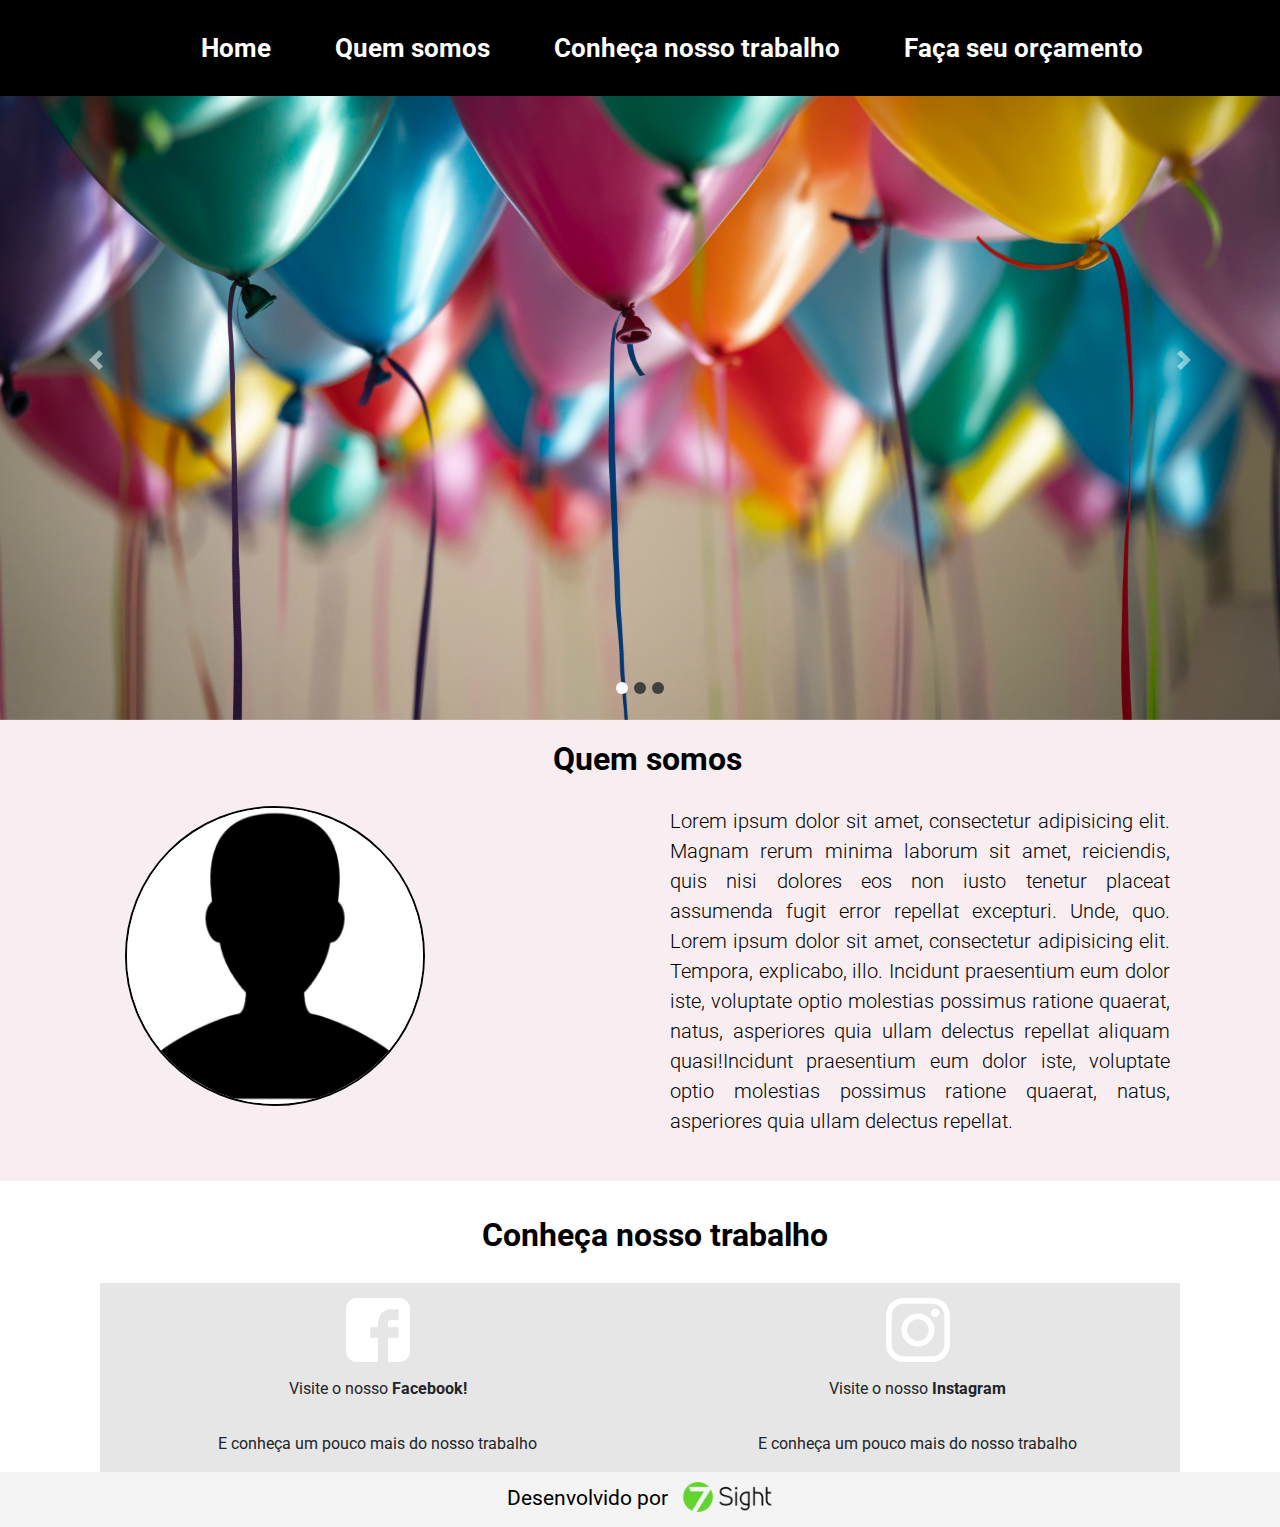
==== commit bf281497: "Ajustes na seção conheça nosso trabalho" ====
--- a/index.html
+++ b/index.html
@@ -103,7 +103,6 @@
 <!-- SECTION CONHEÇA NOSSO TRABALHO -->
 
 <section id="nosso-trabalho" class="cNosso">
-            <div class="cor-nosso">
             <div class="container">
                 <div class="col">
                 <div class="col text-center esp-n">
@@ -116,24 +115,28 @@
                             <div class="text-center col">
                                 <a href="https://m.facebook.com/ateliedossonhosdf/"><img src="img/fb.png" alt="loren ipsum" class="foto-icone img-fluid"></a>
                             </div>
-                            <p class="legenda-n col"></p>
+                            <p class="legenda-n col text-center">Visite o nosso <b>Facebook!</b></p>
+                            <p class="legenda-n col text-center menor">E conheça um pouco mais do nosso trabalho</p>                            
                         </div>
                     </div>
                     <br>
-                    <div class="col-md-6 col c2">
+                    <div class="col-md-6 col">
                         <div class="caixa col">
                             <div class="text-center col">
                                     <a href="https://www.instagram.com/ateliedossonhosdf/"><img src="img/insta.png" alt="loren ipsum" class="foto-icone img-fluid"></a>
                             </div>
-                            <p class="legenda-n col"></p>
+                            <p class="legenda-n col text-center">Visite o nosso <b>Instagram</b></p>
+                            <p class="legenda-n col text-center menor">E conheça um pouco mais do nosso trabalho</p>
                         </div>
                     </div>
                 </div> 
                 </div>
             </div>
-            </div>
         </div>
 </section>
+
+
+<!-- RODAPÉ DO SITE -->
 
 <footer>
     <div class="col">
--- a/css/style2.css
+++ b/css/style2.css
@@ -63,6 +63,7 @@
 
 .fotoSobre{
   border-radius: 60%;
+  border: 2px solid black;
 }
 
 .row.sobre{
@@ -82,7 +83,7 @@
 
 .py-4.text-center.textbold.cortexto{
   padding-top: 20px !important;
-  padding-bottom: 10px !important;
+  padding-bottom: 20px !important;
   font-size: 2rem;
 }
 
@@ -92,10 +93,6 @@
 
 .col-md-6.txt{
   text-align: justify;
-}
-
-.cNosso{
-  background-color: #9e012e12;
 }
 
 @media(max-width: 767px){
@@ -130,4 +127,21 @@
     text-align: center;
     padding: 0.5em 0;
     font-size: 1.3em;
-}+}
+
+/* SEÇÃO CONHEÇA NOSSO TRABALHO */
+
+.cNosso{
+
+}
+
+.col-md-6.col{
+  background-color: #7b787830;
+  padding-left: 15px;
+  padding-right: 15px;
+}
+
+.text-center{
+  padding: 15px 0px 0px 15px;
+  text-align: center!important;
+}
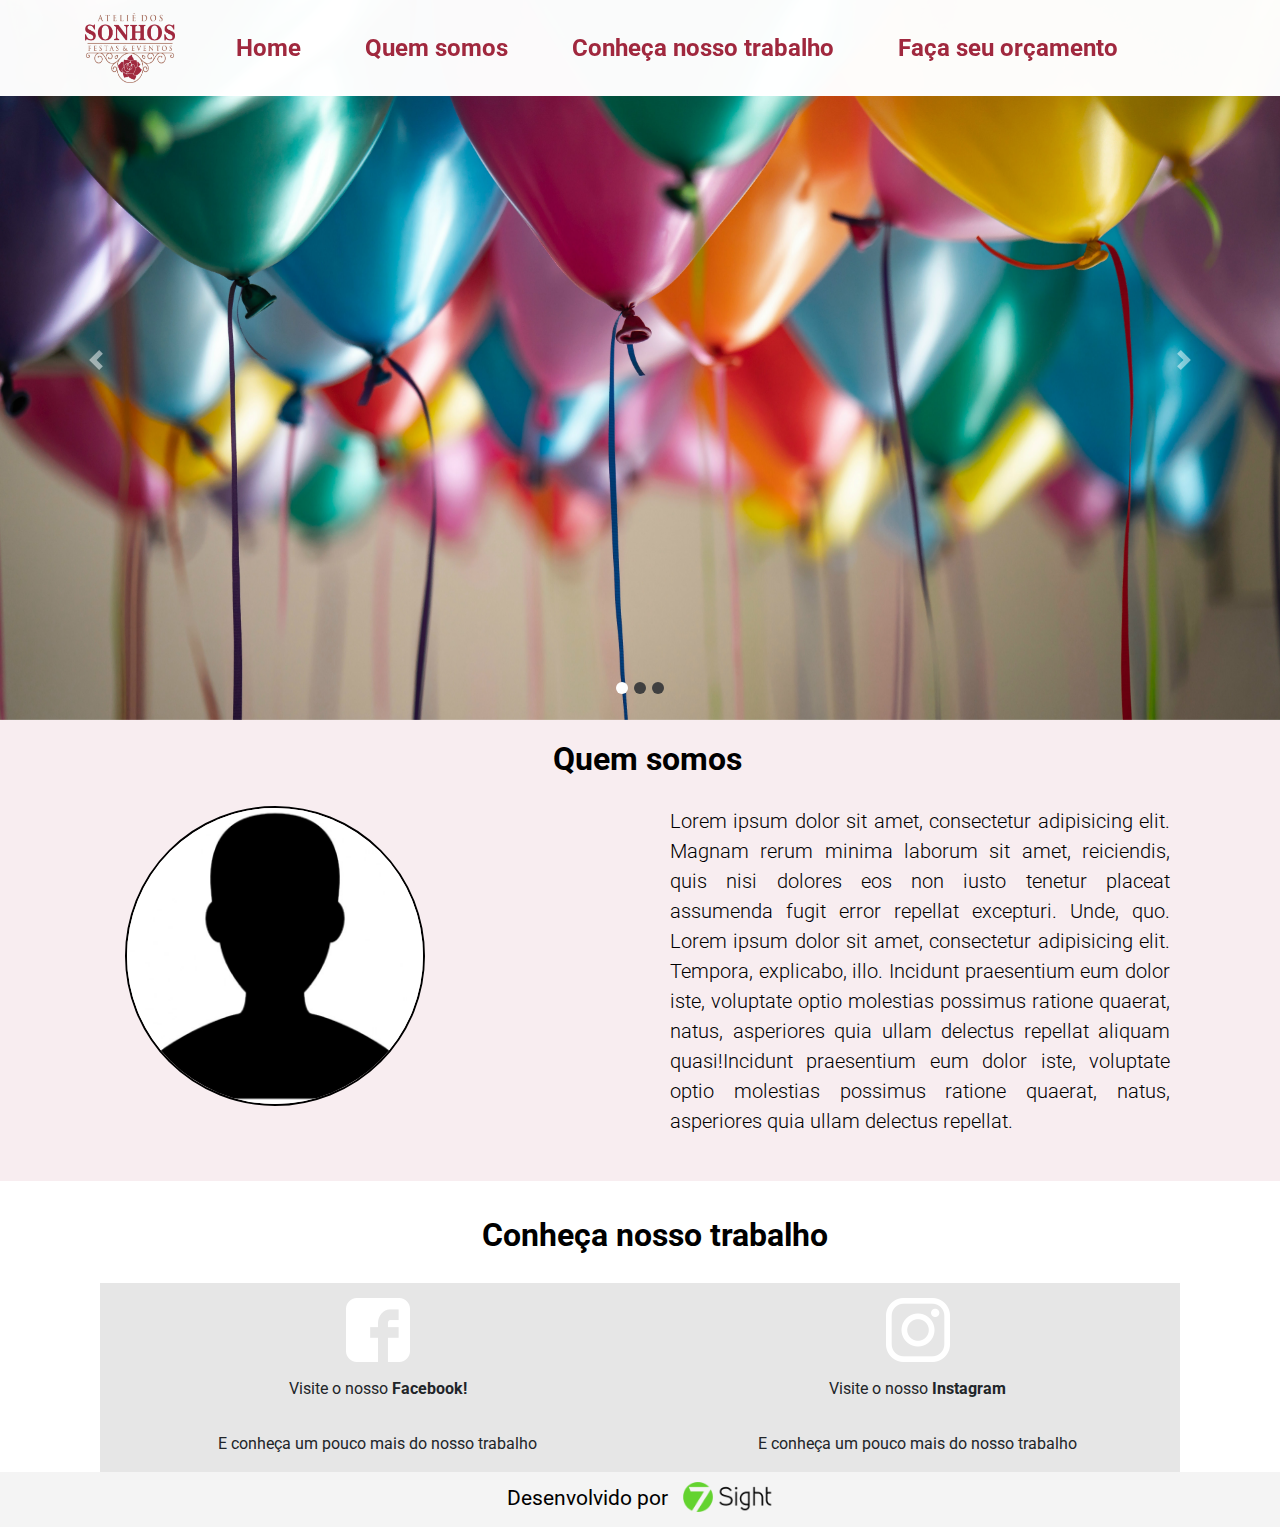
==== commit 2dbe2cdc: "Alterações" ====
--- a/index.html
+++ b/index.html
@@ -21,7 +21,7 @@
     <nav class="navbar fixed-top navbar-expand-lg navbar-dark">
         <div class="container">
             <a class="navbar-brand h1 mb-0" href="#carouselSite">
-                <img src="img/logo.png" style="width: 80px; height: 70px; border-radius: 50%;">
+                <img src="img/logo.png" style="width: 90px; height: 70px;">
             </a>            
             <button class="navbar-toggler" type="button" data-toggle="collapse" data-target="#navbarSite" aria-controls="navbarSite" aria-expanded="false" aria-label="Toggle navigation">
                 <span class="navbar-toggler-icon"></span>
--- a/css/style2.css
+++ b/css/style2.css
@@ -1,11 +1,11 @@
 /* NAVBAR RESPONSIVA */
 
 .navbar.fixed-top.navbar-expand-lg.navbar-dark{
-  background: #000000;
+  background: #fffffffa;
 }
 
 .navbar-brand.h1.mb-0{
-  visibility: hidden;
+  visibility: show;
 }
 
 .navbar-toggler-icon {
@@ -14,12 +14,12 @@
 }
 
 .navbar-dark .navbar-nav .nav-link {
-    color: rgb(255,255,255);
+    color: rgb(160, 40, 62);
     font-weight: bold;text-align: center;
 }
 
 .nav-link{
-  font-size: 1.6em;
+  font-size: 1.5em;
   padding-right: 3rem!important;
   padding-left: 1rem!important;
 }
@@ -42,7 +42,7 @@
 	}
 
   .nav-link{
-  font-size: 1.6em;
+  font-size: 1.5em;
   padding-right: 0rem!important;
   padding-left: 0rem!important;
  }
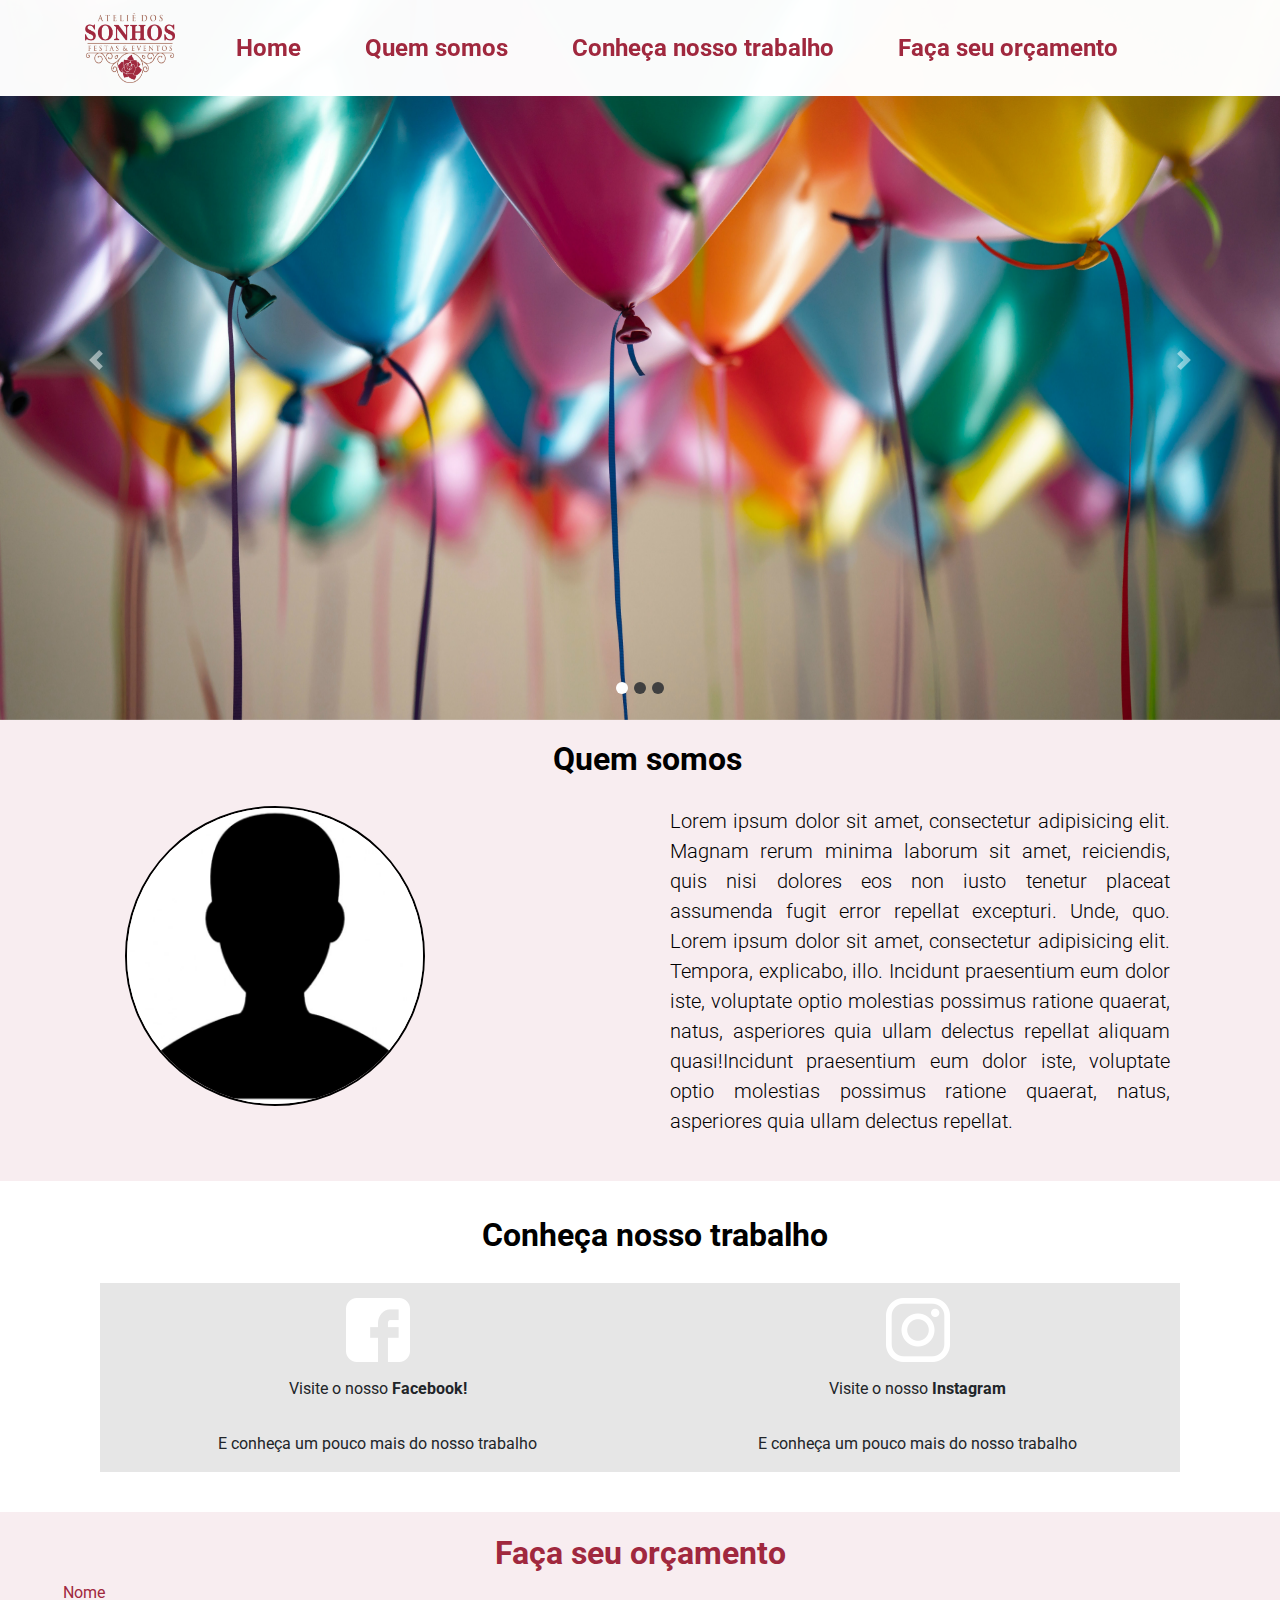
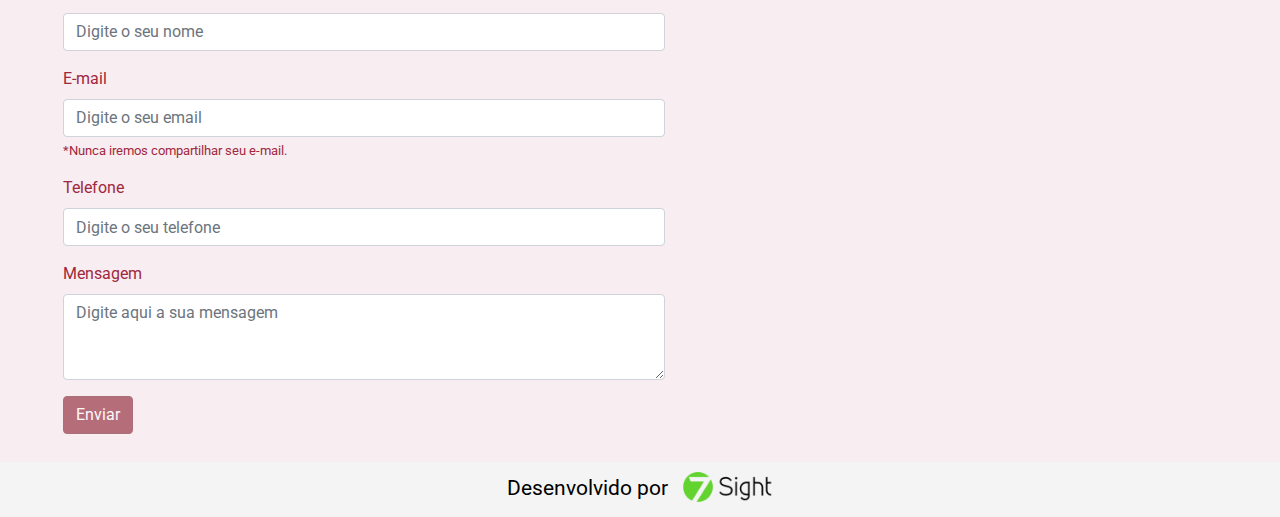
==== commit 147e6025: "add section contact" ====
--- a/index.html
+++ b/index.html
@@ -1,5 +1,5 @@
 <!DOCTYPE html>
-<html lang="en">
+<html lang="pt-br">
 <head>
     <meta charset="UTF-8">
     <meta name="viewport" content="width=device-width, initial-scale=1, shrink-to-fit=no">
@@ -13,11 +13,12 @@
     <script src="https://ajax.googleapis.com/ajax/libs/jquery/3.3.1/jquery.min.js"></script>
     <script src="https://cdnjs.cloudflare.com/ajax/libs/popper.js/1.14.0/umd/popper.min.js"></script>
     <script src="https://maxcdn.bootstrapcdn.com/bootstrap/4.1.1/js/bootstrap.min.js"></script>
+    <script src="js/validator.min.js"></script>
+    <script src="js/main.js"></script>
 </head>
 
+<header>
 <!-- NAVBAR RESPONSIVA -->
-
-<header>
     <nav class="navbar fixed-top navbar-expand-lg navbar-dark">
         <div class="container">
             <a class="navbar-brand h1 mb-0" href="#carouselSite">
@@ -38,7 +39,7 @@
                         <a class="nav-link" href="#nosso-trabalho">Conheça nosso trabalho</a>
                     </li>
                     <li class="nav-item">
-                        <a class="nav-link" href="#">Faça seu orçamento</a>
+                        <a class="nav-link" href="#secContato">Faça seu orçamento</a>
                     </li>
                 </ul>
             </div>
@@ -77,6 +78,7 @@
         <span class="carousel-control-next-icon"></span>
         <span class="sr-only">Avançar</span>
     </a>
+
 <!-- CARROSSEL INDICADORES-->
     <ol class="carousel-indicators">
         <li data-target="carouselSite" data-slide-to="0" class="active"></li>
@@ -101,14 +103,13 @@
 </section>
 
 <!-- SECTION CONHEÇA NOSSO TRABALHO -->
-
-<section id="nosso-trabalho" class="cNosso">
+<section id="nosso-trabalho">
             <div class="container">
                 <div class="col">
                 <div class="col text-center esp-n">
                     <h2 class="py-4 text-center textbold cortexto">Conheça nosso trabalho</h2>
                 </div>
-                <div class="container">
+                <div class="container cNosso">
                 <div class="row">
                     <div class="col-md-6 col">
                         <div class="caixa col">
@@ -135,9 +136,39 @@
         </div>
 </section>
 
+<!-- SECTION CONTATO -->
+<section id="secContato">
+    <h2 class="contact-title" align="center">Faça seu orçamento</h2>
+    <form class="formContato" data-toggle="validator" role="form" id="myForm" name="myForm" method="POST" action="./email.php">
+        <div class="form-group">
+            <label for="inputName" class="control-label">Nome</label>
+            <input type="text" class="form-control" id="inputName" name="nome" placeholder="Digite o seu nome" required>
+            <div class="help-block with-errors"></div>
+        </div>
+        <div class="form-group">
+            <label for="inputEmail" class="control-label">E-mail</label>
+            <input type="email" class="form-control" id="inputEmail" name="email" aria-describedby="emailHelp" placeholder="Digite o seu email" data-error="Digite um e-mail válido." required>
+
+            <small id="emailHelp" class="form-text text-muted">*Nunca iremos compartilhar seu e-mail.</small>
+            <div class="help-block with-errors"></div>
+        </div>
+        <div class="form-group">
+            <label for="inputFone" class="control-label">Telefone</label>
+            <input type="tel" class="form-control" id="inputFone" name="telefone" placeholder="Digite o seu telefone" pattern="\([0-9]{2}\) [0-9]{4,6}-[0-9]{3,4}$" required onkeyup="mascara(this, mtel);">
+            <div class="help-block with-errors"></div>
+        </div>
+        <div class="form-group">
+            <label for="Textarea1">Mensagem</label>
+            <textarea class="form-control" id="Textarea1" name="msg" rows="3" placeholder="Digite aqui a sua mensagem"></textarea>
+            <div class="help-block with-errors"></div>
+        </div>
+        <div class="btnContato" id="btnConta">
+            <button type="submit" class="btn btn-danger" >Enviar</button>
+        </div>
+    </form>
+</section>
 
 <!-- RODAPÉ DO SITE -->
-
 <footer>
     <div class="col">
         <a class="link7" href="http://7sight.com.br/" target="blank">
@@ -148,7 +179,6 @@
 </footer>
 
 <!-- SCRIPTS UTILIZADOS -->
-
 <script>
     $('.navbar-nav>li>a').on('click', function(){
         $('.navbar-collapse').collapse('hide');
--- a/css/style2.css
+++ b/css/style2.css
@@ -15,7 +15,15 @@
 
 .navbar-dark .navbar-nav .nav-link {
     color: rgb(160, 40, 62);
-    font-weight: bold;text-align: center;
+    font-weight: bold;
+    text-align: center;
+}
+
+
+.navbar-dark .navbar-nav .nav-link:hover {
+    color: rgb(226, 45, 78);
+    font-weight: bold;
+    text-align: center;
 }
 
 .nav-link{
@@ -33,7 +41,7 @@
 
 @media(max-width: 767px){
   .navbar.fixed-top.navbar-expand-lg.navbar-dark{
-  background: black;
+  background: #fffffffa;
   position: fixed;
   }
 
@@ -132,7 +140,7 @@
 /* SEÇÃO CONHEÇA NOSSO TRABALHO */
 
 .cNosso{
-
+  padding-bottom: 40px;
 }
 
 .col-md-6.col{
@@ -145,3 +153,79 @@
   padding: 15px 0px 0px 15px;
   text-align: center!important;
 }
+
+
+/* SEÇÃO DE CONTATO */
+
+
+.formContato{
+  padding-left: 50px;
+  padding-bottom: 15px;
+}
+
+#secContato{
+      /*background: url(../img/contatos.jpg) no-repeat fixed center;*/
+      background-color: #9e012e12;
+      background-size: cover;
+      color: rgb(160, 40, 62);
+      padding: 1%;
+
+}
+
+#emailHelp{
+      color: rgb(160, 40, 62)!important;
+}
+
+.form-group{
+      width: 50%;
+}
+
+#btnConta{
+      align-items: center;
+}
+
+.list-unstyled {
+      color: yellow;
+}
+.has-error .control-label{
+      color: yellow;
+}
+
+.formulario {
+      padding-left: 5em;
+}
+
+.btn-danger.disabled, .btn-danger:disabled{
+
+  color: #fff;
+    background-color: rgb(148, 41, 60);
+    border-color: rgb(128, 45, 60); 
+}
+
+.btn-danger {
+    color: #fff;
+    background-color: rgb(160, 40, 62);
+    border-color: rgb(160, 40, 62);
+}
+
+
+@media(max-width: 990px){
+      .form-group{
+            width: 100%;
+      }
+
+      .formContato{
+      padding-left: 5px;
+      padding-bottom: 15px;
+      padding-right: 5px;
+      }
+
+      .btnContato{
+      text-align: center;
+      }
+}
+
+.contact-title {
+  padding-top: 10px;
+  font-weight: bold;
+}